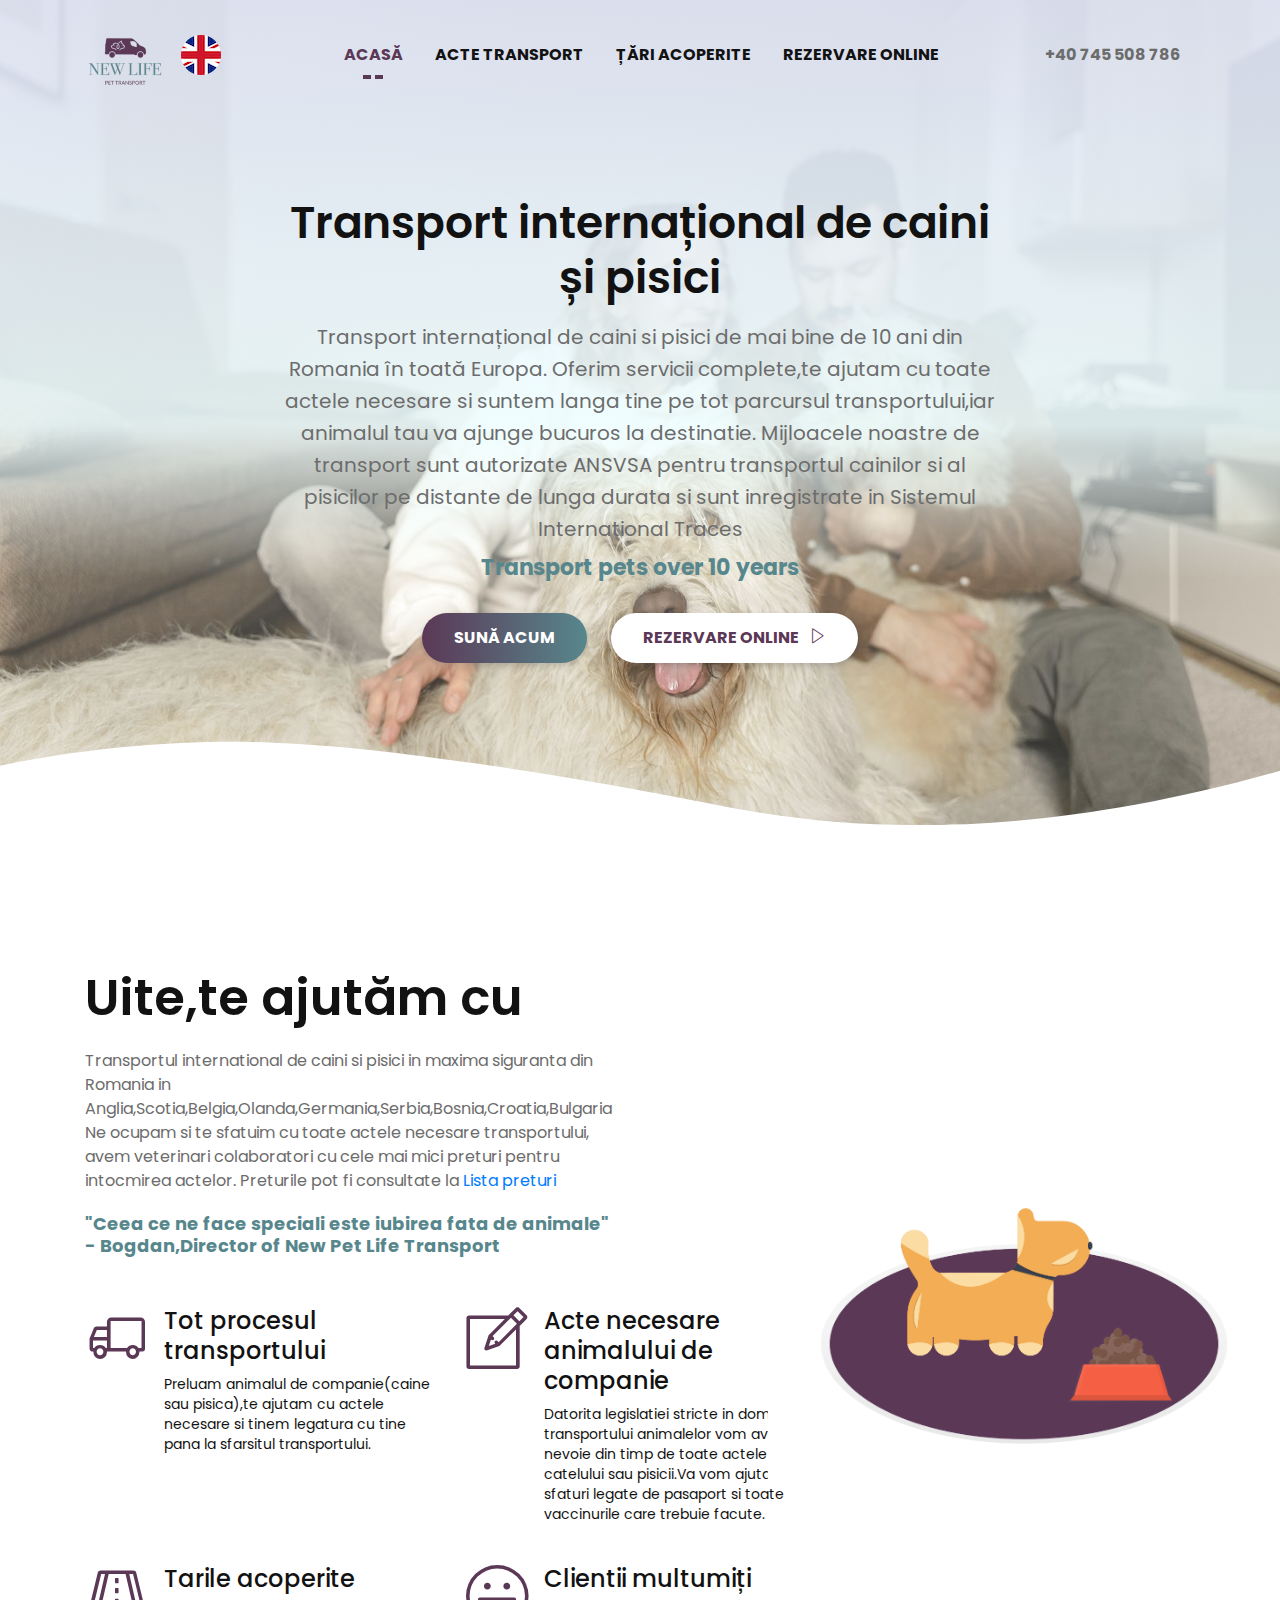
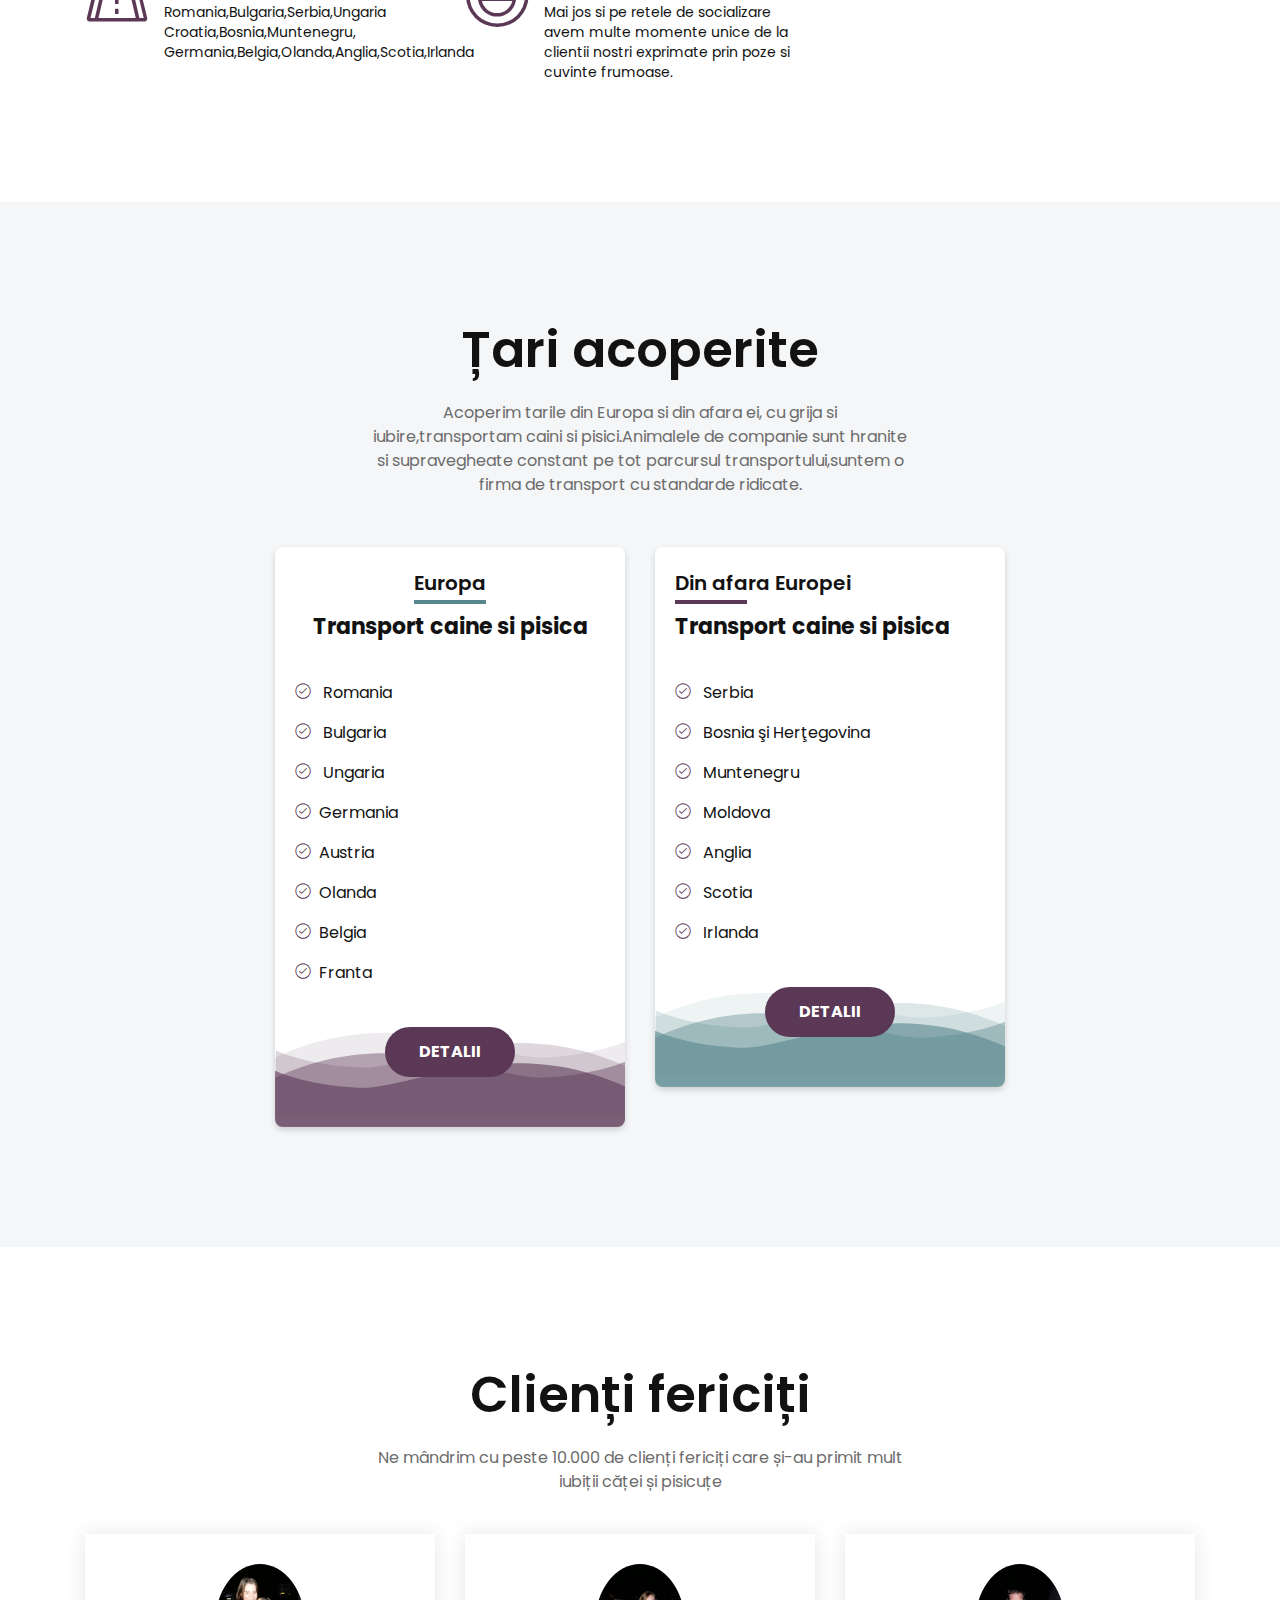
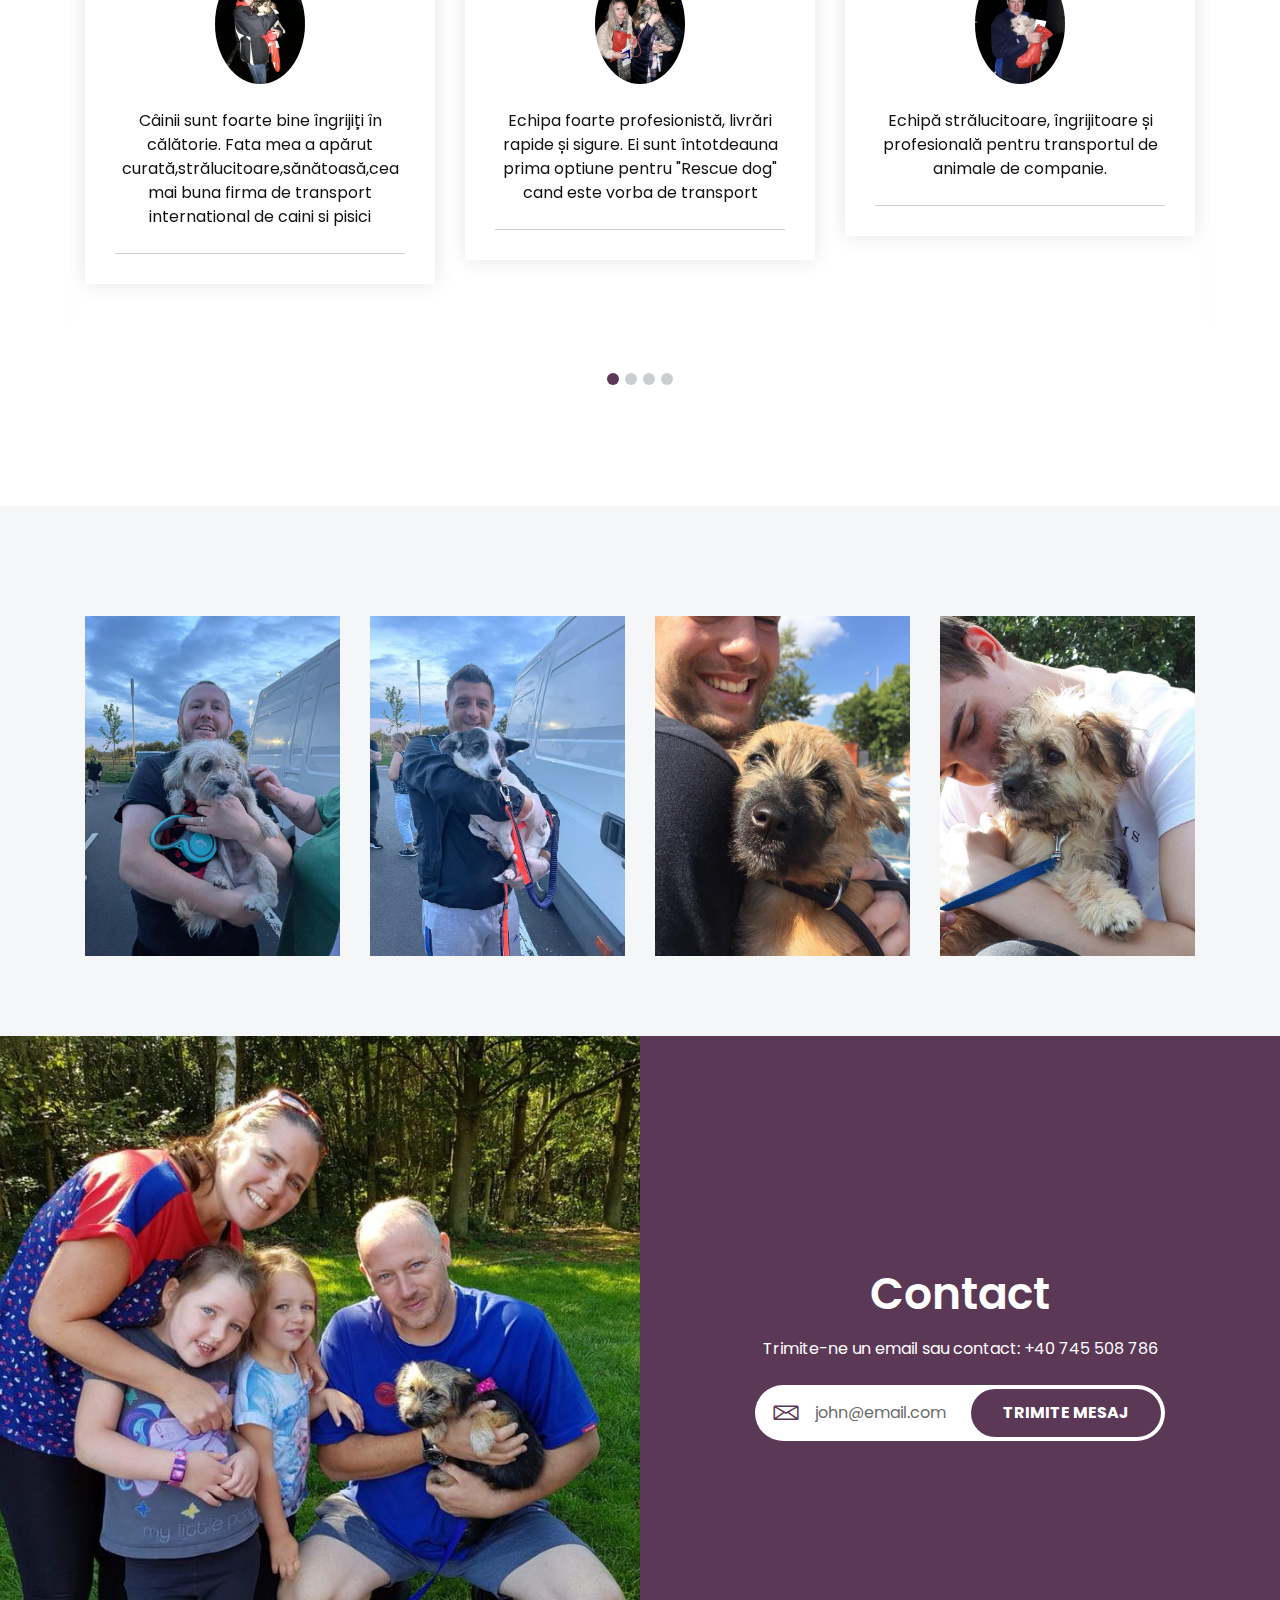
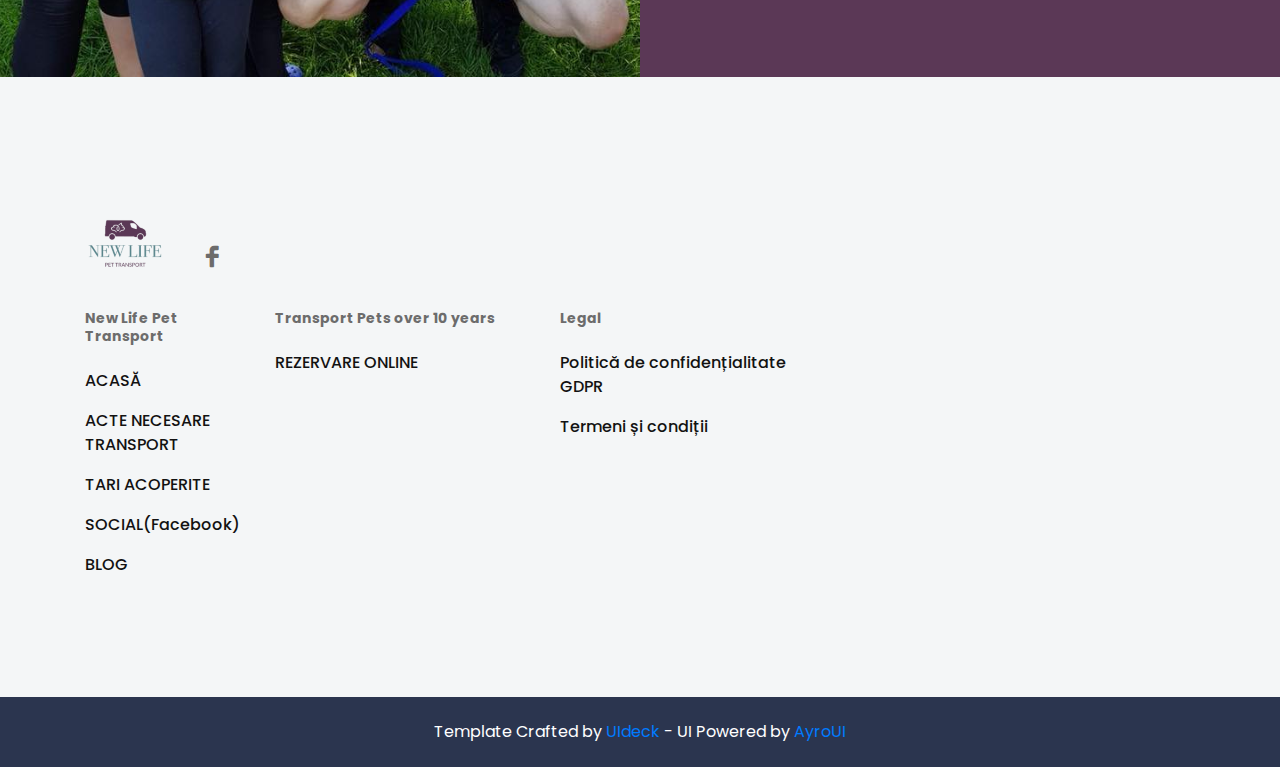
==== index.html @ e3fdfcb3 "update seo 1" ====
<!doctype html>
<html lang="en">

<head>

    <!--====== Required meta tags ======-->
    <meta charset="utf-8">
    <meta http-equiv="x-ua-compatible" content="ie=edge">
    <!-- SEO Meta Tags -->
    <meta name="description"
      content="Transport international de caini si pisici din Romania in Anglia,Franta,Germania,Olanda,Belgia. Animalul de companie tau va ajunge bucuros si in siguranta ">
    <meta name="application-name" content="Transport caini si pisici Romania,Anglia,Germania,Olanda,Belgia">
    <meta name="keywords"
    content="transport caini si pisici,New Life Pet Transport,transport caini Romania Anglia,transport pisici Romania Anglia,transport caini Romania Europa,transport animale de companie,transport caini Romania Germania,transport caini si pisici Olanda,transport caini si pisici Belgia ">
    <meta name="creator" content="Transport caini si pisici Romania,Anglia,Germania,Olanda,Belgia">
    <meta property="og:site_name" content="Transport caini si pisici Romania,Anglia,Germania,Olanda,Belgia" /> <!-- website name -->
    <meta property="og:site" content="https://newlifepettransport.com/" /> <!-- website link -->
    <meta property="og:title" content="Transport caini si pisici Romania,Anglia,Germania,Olanda,Belgia" /> <!-- title shown in the actual shared post -->
    <meta property="og:description" content="Transport caini si pisici Romania,Anglia,Germania,Olanda,Belgia" />
  
    <meta property="fb:title" content="Transport caini si pisici Romania,Anglia,Germania,Olanda,Belgia">
    <meta property="fb:description"
      content="Transport caini si pisici Romania,Anglia,Germania,Olanda,Belgia">

    <meta property="og:url" content="https://newlifepettransport.com/" /> <!-- where do you want your post to link to -->
    <meta property="og:type" content="website" />
  
    <!-- Website Title -->
    <title>Transport caini si pisici Romania,Anglia,Germania,Olanda,Belgia</title>
  
    <!-- Canonical link -->
    <link rel="canonical" href="https://newlifepettransport.com/" />
    <meta name="viewport" content="width=device-width, initial-scale=1, shrink-to-fit=no">

    

    <!--====== Favicon Icon ======-->
    <link rel="shortcut icon" href="assets/images/logo-pet.png" type="image/png">

    <!--====== Bootstrap css ======-->
    <link rel="stylesheet" href="assets/css/bootstrap.min.css">

    <!--====== Slick css ======-->
    <link rel="stylesheet" href="assets/css/slick.css">

    <!--====== Line Icons css ======-->
    <link rel="stylesheet" href="assets/css/LineIcons.css">

    <!--====== Magnific Popup css ======-->
    <link rel="stylesheet" href="assets/css/magnific-popup.css">

    <!--====== Default css ======-->
    <link rel="stylesheet" href="assets/css/default.css">

    <!--====== Style css ======-->
    <link rel="stylesheet" href="assets/css/style.css">


</head>

<body>

    <!--====== HEADER PART START ======-->

    <header class="header-area">
        <div class="navgition navgition-transparent">
            <div class="container">
                <div class="row">
                    <div class="col-lg-12">
                        <nav class="navbar navbar-expand-lg">
                            <a class="navbar-brand" href="https://newlifepettransport.com/index.html">
                                <img src="assets/images/logo-pet.png" alt="New Life Pet Transport international caine si pisici">
                            </a>
                             <a class="navbar-brand" href="index-en.html">
                                <img src="assets/images/uk-flag-transparent.png" alt="Newlifepet pagina engleza">
                            </a>

                            <button class="navbar-toggler" type="button" data-toggle="collapse" data-target="#navbarOne" aria-controls="navbarOne" aria-expanded="false" aria-label="Toggle navigation">
                                <span class="toggler-icon"></span>
                                <span class="toggler-icon"></span>
                                <span class="toggler-icon"></span>
                            </button>

                            <div class="collapse navbar-collapse sub-menu-bar" id="navbarOne">
                                <ul class="navbar-nav m-auto">
                                    <li class="nav-item active">
                                        <a class="page-scroll" href="index.html">ACASĂ</a>
                                    </li>
                                    <li class="nav-item">
                                        <a class="page-scroll" href="acte-transport.html">ACTE TRANSPORT</a>
                                    </li>
                                    <li class="nav-item">
                                        <a class="page-scroll" href="transport-caini-pisici.html">ȚĂRI ACOPERITE</a>
                                    </li>
                                    <li class="nav-item">
                                        <a class="page-scroll" href="rezervare-online.html">REZERVARE ONLINE</a>
                                    </li>
                                </ul>
                            </div>

                            <div class="navbar-social d-none d-sm-flex align-items-center">
                                <span>+40 745 508 786</span>
                            </div>
                        </nav> <!-- navbar -->
                    </div>
                </div> <!-- row -->
            </div> <!-- container -->
        </div> <!-- navgition -->

        <div id="home" class="header-hero bg_cover" style="background-image: url(assets/images/transport-caini-pisici-romania-anglia-germania-olanda-belgia.jpeg)">
            <div class="container">
                <div class="row justify-content-center">
                    <div class="col-xl-8 col-lg-10">
                        <div class="header-content text-center">
                            <h1 class="header-title">Transport internațional de caini și pisici</h1>
                            <p class="text">Transport internațional de caini si pisici de mai bine de 10 ani din Romania în toată Europa. Oferim servicii complete,te ajutam cu toate actele necesare si suntem langa tine pe tot parcursul transportului,iar animalul tau va ajunge bucuros la destinatie. Mijloacele noastre de transport sunt autorizate ANSVSA pentru transportul cainilor si al pisicilor pe distante de lunga durata si sunt inregistrate in Sistemul International Traces</p>
                            <h4 href="https://newlifepettransport.com/"  style="color: #57878c;margin-top: 10px;"> Transport pets over 10 years</h4>
                            <ul class="header-btn rounded-buttons">
                                <li><a class="main-btn rounded-three" href="tel:+40745508786">SUNĂ ACUM</a></li>
                                <li><a class="main-btn rounded-four" href="rezervare-online.html">REZERVARE ONLINE <i class="lni-play"></i></a></li>
                            </ul>
                        </div> <!-- header content -->
                    </div>
                </div> <!-- row -->
            </div> <!-- container -->
            <div class="header-shape">
                <img src="assets/images/header-shape.svg" alt="shape">
            </div>
        </div> <!-- header content -->
    </header>

    <!--====== HEADER PART ENDS ======-->

    <!--====== SERVICES PART START ======-->

    <section id="service" class="services-area">
        <div class="container">
            <div class="row">
                <div class="col-lg-6">
                    <div class="section-title pb-10">
                        <h4 class="title">Uite,te ajutăm cu</h4>
                        <p class="text">Transportul international de caini si pisici in maxima siguranta din Romania in Anglia,Scotia,Belgia,Olanda,Germania,Serbia,Bosnia,Croatia,Bulgaria<br>Ne ocupam si te sfatuim cu toate actele necesare transportului, avem veterinari colaboratori cu cele mai mici preturi pentru intocmirea actelor. Preturile pot fi consultate la <a href="preturi-veterinar.html">Lista preturi</a></p>
                        <h5 style="color: #57878c;margin-top: 20px;">"Ceea ce ne face speciali este iubirea fata de animale" <br>- Bogdan,Director of New Pet Life Transport</p>
                    </div> <!-- section title -->
                </div>
            </div> <!-- row -->
            <div class="row">
                <div class="col-lg-8">
                    <div class="row">
                        <div class="col-md-6">
                            <div class="services-content mt-40 d-sm-flex">
                                <div class="services-icon">
                                    <i class="lni-delivery"></i>
                                </div>
                                <div class="services-content media-body">
                                    <h4 class="services-title">Tot procesul transportului</h4>
                                    <p class="text">Preluam animalul de companie(caine sau pisica),te ajutam cu actele necesare si tinem legatura cu tine pana la sfarsitul transportului.</p>
                                </div>
                            </div> <!-- services content -->
                        </div>
                        <div class="col-md-6">
                            <div class="services-content mt-40 d-sm-flex">
                                <div class="services-icon">
                                    <i class="lni-pencil-alt"></i>
                                </div>
                                <div class="services-content media-body">
                                    <h4 class="services-title">Acte necesare animalului de companie</h4>
                                    <p class="text">Datorita legislatiei stricte in domeniul transportului animalelor vom avea nevoie din timp de toate actele catelului sau pisicii.Va vom ajuta cu sfaturi legate de pasaport si toate vaccinurile care trebuie facute.</p>
                                </div>
                            </div> <!-- services content -->
                        </div>
                        <div class="col-md-6">
                            <div class="services-content mt-40 d-sm-flex">
                                <div class="services-icon">
                                    <i class="lni-road"></i>
                                </div>
                                <div class="services-content media-body">
                                    <h4 class="services-title">Tarile acoperite</h4>
                                    <p class="text">Romania,Bulgaria,Serbia,Ungaria<br>Croatia,Bosnia,Muntenegru,<br>Germania,Belgia,Olanda,Anglia,Scotia,Irlanda</p>
                                </div>
                            </div> <!-- services content -->
                        </div>
                        <div class="col-md-6">
                            <div class="services-content mt-40 d-sm-flex">
                                <div class="services-icon">
                                    <i class="lni-emoji-happy"></i>
                                </div>
                                <div class="services-content media-body">
                                    <h4 class="services-title">Clientii multumiți</h4>
                                    <p class="text">Mai jos si pe retele de socializare avem multe momente unice de la clientii nostri exprimate prin poze si cuvinte frumoase.</p>
                                </div>
                            </div> <!-- services content -->
                        </div>
                    </div> <!-- row -->
                </div> <!-- row -->
            </div> <!-- row -->
        </div> <!-- conteiner -->
        <div class="services-image d-lg-flex align-items-center">
            <div class="image">
                <img src="assets/images/transportinternationaldogsandcatsfromromania.png" alt="Transport international de caini si pisici din Romania in Anglia,Scotia,Belgia,Olanda,Germania">
            </div>
        </div> <!-- services image -->
       
    </section>

    <!--====== SERVICES PART ENDS ======-->

    <!--====== PRICING PART START ======-->

    <section id="pricing" class="pricing-area">
        <div class="container">
            <div class="row justify-content-center">
                <div class="col-lg-6">
                    <div class="section-title text-center pb-10">
                        <h4 class="title">Țari acoperite</h4>
                        <p class="text">Acoperim tarile din Europa si din afara ei, cu grija si iubire,transportam caini si pisici.Animalele de companie sunt hranite si supravegheate constant pe tot parcursul transportului,suntem o firma de transport cu standarde ridicate. </p>
                    </div> <!-- section title -->
                </div>
            </div> <!-- row -->
            <div class="row justify-content-center">
                <div class="col-lg-4 col-md-7 col-sm-9">
                    <div class="single-pricing mt-40">
                        <div class="pricing-header text-center">
                            <h5 class="sub-title">Europa</h5>
                            <h4 style="margin-top: 10px;">Transport caine si pisica </h4>
                          
                        </div>
                        <div class="pricing-list">
                            <ul>
                                <li><i class="lni-check-mark-circle"></i> Romania</li>
                                <li><i class="lni-check-mark-circle"></i> Bulgaria</li>
                                <li><i class="lni-check-mark-circle"></i> Ungaria</li>
                                <li><i class="lni-check-mark-circle"></i>Germania</li>
                                <li><i class="lni-check-mark-circle"></i>Austria</li>
                                <li><i class="lni-check-mark-circle"></i>Olanda</li>
                                <li><i class="lni-check-mark-circle"></i>Belgia</li>
                                <li><i class="lni-check-mark-circle"></i>Franta</li>
                            </ul>
                        </div>
                        <div class="pricing-btn text-center">
                            <a class="main-btn" href="transport-caini-pisici.html">Detalii</a>
                        </div>
                        <div class="buttom-shape">
                            <svg id="Layer_1" data-name="Layer 1" xmlns="http://www.w3.org/2000/svg" viewBox="0 0 350 112.35"><defs><style>.color-1{fill:#5b3856;isolation:isolate;}.cls-1{opacity:0.1;}.cls-2{opacity:0.2;}.cls-3{opacity:0.4;}.cls-4{opacity:0.6;}</style></defs><title>bottom-part1</title><g id="bottom-part"><g id="Group_747" data-name="Group 747"><path id="Path_294" data-name="Path 294" class="cls-1 color-1" d="M0,24.21c120-55.74,214.32,2.57,267,0S349.18,7.4,349.18,7.4V82.35H0Z" transform="translate(0 0)"/><path id="Path_297" data-name="Path 297" class="cls-2 color-1" d="M350,34.21c-120-55.74-214.32,2.57-267,0S.82,17.4.82,17.4V92.35H350Z" transform="translate(0 0)"/><path id="Path_296" data-name="Path 296" class="cls-3 color-1" d="M0,44.21c120-55.74,214.32,2.57,267,0S349.18,27.4,349.18,27.4v74.95H0Z" transform="translate(0 0)"/><path id="Path_295" data-name="Path 295" class="cls-4 color-1" d="M349.17,54.21c-120-55.74-214.32,2.57-267,0S0,37.4,0,37.4v74.95H349.17Z" transform="translate(0 0)"/></g></g></svg>
                        </div>
                    </div> <!-- single pricing -->
                </div>
                
                <div class="col-lg-4 col-md-7 col-sm-9">
                    <div class="single-pricing pro mt-40">
                       
                        <div class="pricing-header">
                            <h5 class="sub-title">Din afara Europei</h5>
                            <h4 style="margin-top: 10px;">Transport caine si pisica </h4>
                        </div>
                        <div class="pricing-list">
                            <ul>
                                <li><i class="lni-check-mark-circle"></i> Serbia</li>
                                <li><i class="lni-check-mark-circle"></i> Bosnia şi Herţegovina</li>
                                <li><i class="lni-check-mark-circle"></i> Muntenegru</li>
                                <li><i class="lni-check-mark-circle"></i> Moldova</li>
                                <li><i class="lni-check-mark-circle"></i> Anglia</li>
                                <li><i class="lni-check-mark-circle"></i> Scotia</li>
                                <li><i class="lni-check-mark-circle"></i> Irlanda</li>
                                
                            </ul>
                        </div>
                        <div class="pricing-btn text-center">
                            <a class="main-btn" href="transport-caini-pisici.html">Detalii</a>
                        </div>
                        <div class="buttom-shape">
                            <svg id="Layer_1" data-name="Layer 1" xmlns="http://www.w3.org/2000/svg" viewBox="0 0 350 112.35"><defs><style>.color-2{fill:  #57878c;isolation:isolate;}.cls-1{opacity:0.1;}.cls-2{opacity:0.2;}.cls-3{opacity:0.4;}.cls-4{opacity:0.6;}</style></defs><title>bottom-part1</title><g id="bottom-part"><g id="Group_747" data-name="Group 747"><path id="Path_294" data-name="Path 294" class="cls-1 color-2" d="M0,24.21c120-55.74,214.32,2.57,267,0S349.18,7.4,349.18,7.4V82.35H0Z" transform="translate(0 0)"/><path id="Path_297" data-name="Path 297" class="cls-2 color-2" d="M350,34.21c-120-55.74-214.32,2.57-267,0S.82,17.4.82,17.4V92.35H350Z" transform="translate(0 0)"/><path id="Path_296" data-name="Path 296" class="cls-3 color-2" d="M0,44.21c120-55.74,214.32,2.57,267,0S349.18,27.4,349.18,27.4v74.95H0Z" transform="translate(0 0)"/><path id="Path_295" data-name="Path 295" class="cls-4 color-2" d="M349.17,54.21c-120-55.74-214.32,2.57-267,0S0,37.4,0,37.4v74.95H349.17Z" transform="translate(0 0)"/></g></g></svg>
                        </div>
                    </div> <!-- single pricing -->
                </div>
                
                
            </div> <!-- row -->
        </div> <!-- conteiner -->
    </section>

    <!--====== PRICING PART ENDS ======-->
    
    <!--====== CALL TO ACTION PART START ======-->

 

    <!--====== CALL TO ACTION PART ENDS ======-->
    
    <!--====== TESTIMONIAL THREE PART START ======-->

    <section id="testimonial" class="testimonial-area">
        <div class="container">            
            <div class="row justify-content-center">
                <div class="col-lg-6">
                    <div class="section-title text-center pb-10">
                        <h4 class="title">Clienți fericiți</h4>
                        <p class="text">Ne mândrim cu peste 10.000 de clienți fericiți care și-au primit mult iubiții căței și pisicuțe</p>
                    </div> <!-- section title -->
                </div>
            </div> <!-- row -->
            
            <div class="row">
                <div class="col-lg-12">
                    <div class="row testimonial-active">
                        <div class="col-lg-4">
                            <div class="single-testimonial mt-30 mb-30 text-center">
                                <div class="testimonial-image">
                                    <img src="assets/images/review-happy-client1.jpg" alt="Author">
                                </div>
                                <div class="testimonial-content">
                                    <p class="text">Câinii sunt foarte bine îngrijiți în călătorie. Fata mea a apărut curată,strălucitoare,sănătoasă,cea mai buna firma de transport international de caini si pisici</p>

                                </div>
                            </div> <!-- single testimonial -->
                        </div>
                        <div class="col-lg-4">
                            <div class="single-testimonial mt-30 mb-30 text-center">
                                <div class="testimonial-image">
                                    <img src="assets/images/review-happy-client2.jpg" alt="Author">
                                </div>
                                <div class="testimonial-content">
                                    <p class="text">Echipa foarte profesionistă, livrări rapide și sigure. Ei sunt întotdeauna prima optiune pentru "Rescue dog" cand este vorba de transport</p>
                                
                                </div>
                            </div> <!-- single testimonial -->
                        </div>
                        <div class="col-lg-4">
                            <div class="single-testimonial mt-30 mb-30 text-center">
                                <div class="testimonial-image">
                                    <img src="assets/images/review-happy-client3.jpg" alt="Author">
                                </div>
                                <div class="testimonial-content">
                                    <p class="text">Echipă strălucitoare, îngrijitoare și profesională pentru transportul de animale de companie.</p>
                                
                                </div>
                            </div> <!-- single testimonial -->
                        </div>
                        <div class="col-lg-4">
                            <div class="single-testimonial mt-30 mb-30 text-center">
                                <div class="testimonial-image">
                                    <img src="assets/images/review-happy-client4.jpg" alt="Author">
                                </div>
                                <div class="testimonial-content">
                                    <p class="text">Îți mulțumesc atât de mult pentru că ai adus-o pe fetița noastră în siguranță. Cu siguranță aș recomanda si pe viitor altor prieteni.Cea mai buna firma de transport international de caini si pisici.</p>
                               
                                </div>
                            </div> <!-- single testimonial -->
                        </div>
                    </div> <!-- row -->
                </div>
            </div> <!-- row -->
        </div> <!-- container -->
    </section>

    <!--====== TESTIMONIAL THREE PART ENDS ======-->
    
    <!--====== CLIENT LOGO PART START ======-->

    <section class="client-logo-area">
        <div class="container">
            
            <div class="row">
             
                <div class="col-md-3 col-6">
                    <div class="single-client mt-30 text-center">
                        <img src="assets/images/transportinternationaldogsandcats.jpg" alt="Transport international dogs and cats(caini si psici)">
                    </div> <!-- single client -->
                </div>
                <div class="col-md-3 col-6">
                    <div class="single-client mt-30 text-center">
                        <img src="assets/images/Transport-rescue-dog.jpg" alt="Transport caini si pisici din Romania in Anglia,Germania,Belgia,Olanda">
                    </div> <!-- single client -->
                </div>
                <div class="col-md-3 col-6">
                    <div class="single-client mt-30 text-center">
                        <img src="assets/images/happy-dog-man-rescue-dogs.jpg" alt="Transport international de caini si pisici">
                    </div> <!-- single client -->
                </div>
                <div class="col-md-3 col-6">
                    <div class="single-client mt-30 text-center">
                        <img src="assets/images/newpetlifetransportinternational.jpg" alt="Transport cats and dogs Rescue dogs from Romania">
                    </div> <!-- single client -->
                </div>
            </div> <!-- row -->
        </div> <!-- container -->
    </section>

    <section id="call-to-action" class="call-to-action">
        <div class="call-action-image">
            <img src="assets/images/family-transport-dogs-cats.jpg" alt="call-to-action">
        </div>
        
        <div class="container-fluid">
            <div class="row justify-content-end">
                <div class="col-lg-6">
                    <div class="call-action-content text-center">
                        <h2 class="call-title">Contact</h2>
                        <p class="text">Trimite-ne un email sau contact: +40 745 508 786</p>
                        <form
  action="https://formspree.io/f/xzbyqbnq"
  method="POST">
 <div class="call-newsletter">
                            <i class="lni-envelope"></i>
                            <input type="text" name="email_potential_client" placeholder="john@email.com">
                            <button type="submit">Trimite mesaj</button>
                        </div>
</form>
                       
                    </div> <!-- slider-content -->
                </div>
            </div> <!-- row -->
        </div> <!-- container -->
    </section>

    <footer id="footer" class="footer-area">
        <div class="footer-widget">
            <div class="container">
                <div class="row">
                    <div class="col-lg-12">
                        <div class="footer-logo-support d-md-flex align-items-end justify-content-between">
                            <div class="footer-logo d-flex align-items-end">
                                <a class="mt-30" href="index.html"><img src="assets/images/logo-pet.png" alt="Logo"></a>

                                <ul class="social mt-30">
                                    <li><a href="https://www.facebook.com/pets.transport.9/reviews"><i class="lni-facebook-filled"></i></a></li>
                                </ul>
                            </div> <!-- footer logo -->
                            
                        </div> <!-- footer logo support -->
                    </div>
                </div> <!-- row -->
                <div class="row">
                    <div class="col-lg-2 col-md-4 col-sm-6">
                        <div class="footer-link">
                            <h6 class="footer-title">New Life Pet Transport</h6>
                            <ul>
                                <li><a href="index.html">ACASĂ</a></li>
                                <li><a href="acte-transport.html">ACTE NECESARE TRANSPORT</a></li>
                                <li><a href="transport-caini-pisici.html">TARI ACOPERITE</a></li>
                                  <li><a href="https://www.facebook.com/pets.transport.9">SOCIAL(Facebook)</a></li>
                                <li><a href="blog-animale.html">BLOG</a></li>

                            </ul>
                        </div> <!-- footer link -->
                    </div>
                    <div class="col-lg-3 col-md-4 col-sm-6">
                        <div class="footer-link">
                            <h6 class="footer-title">Transport Pets over 10 years</h6>
                            <ul>
                               
                                <li><a href="rezervare-online.html">REZERVARE ONLINE</a></li>
                                
                            </ul>
                        </div> <!-- footer link -->
                    </div>
                    <div class="col-lg-3 col-md-4 col-sm-5">
                        <div class="footer-link">
                            <h6 class="footer-title">Legal</h6>
                            <ul>
                                <li><a href="CRB NEW LIFE INTERNATIONAL S.R.L-GDPR Policy-2021-09-17.doc">Politică de confidențialitate GDPR</a></li>
                                <li><a href="CRB NEW LIFE INTERNATIONAL S.R.L -Terms of Service-09_17_2021.doc">Termeni și condiții</a></li>
                            </ul>
                        </div> <!-- footer link -->
                    </div>
                 
                </div> <!-- row -->
            </div> <!-- container -->
        </div> <!-- footer widget -->
        
        <div class="footer-copyright">
            <div class="container">
                <div class="row">
                    <div class="col-lg-12">
                        <div class="copyright text-center">
                            <p class="text">Template Crafted by <a rel="nofollow" href="https://uideck.com">UIdeck</a> - UI Powered by <a el="nofollow" href="https://rebrand.ly/ayroui">AyroUI</a></p>
                        </div>
                    </div>
                </div> <!-- row -->
            </div> <!-- container -->
        </div> <!-- footer copyright -->
    </footer>

    <!--====== FOOTER PART ENDS ======-->

    <!--====== BACK TO TOP PART START ======-->

    <a class="back-to-top" href="#"><i class="lni-chevron-up"></i></a>

    <!--====== BACK TO TOP PART ENDS ======-->









    <!--====== jquery js ======-->
    <script src="assets/js/vendor/modernizr-3.6.0.min.js"></script>
    <script src="assets/js/vendor/jquery-1.12.4.min.js"></script>

    <!--====== Bootstrap js ======-->
    <script src="assets/js/bootstrap.min.js"></script>
    <script src="assets/js/popper.min.js"></script>

    <!--====== Ajax Contact js ======-->
    <script src="assets/js/ajax-contact.js"></script>

    <!--====== Scrolling Nav js ======-->
    <script src="assets/js/jquery.easing.min.js"></script>
    <script src="assets/js/scrolling-nav.js"></script>

    <!--====== Validator js ======-->
    <script src="assets/js/validator.min.js"></script>

    <!--====== Magnific Popup js ======-->
    <script src="assets/js/jquery.magnific-popup.min.js"></script>

    <!--====== Slick js ======-->
    <script src="assets/js/slick.min.js"></script>

    <!--====== Main js ======-->
    <script src="assets/js/main.js"></script>

</body>

</html>
---- assets/css/default.css ----
/* Deafult Margin & Padding */
/*-- Margin Top --*/
.mt-5 {
	margin-top: 5px;
}
.mt-10 {
	margin-top: 10px;
}
.mt-15 {
	margin-top: 15px;
}
.mt-20 {
	margin-top: 20px;
}
.mt-25 {
	margin-top: 25px;
}
.mt-30 {
	margin-top: 30px;
}
.mt-35 {
	margin-top: 35px;
}
.mt-40 {
	margin-top: 40px;
}
.mt-45 {
	margin-top: 45px;
}
.mt-50 {
	margin-top: 50px;
}
.mt-55 {
	margin-top: 55px;
}
.mt-60 {
	margin-top: 60px;
}
.mt-65 {
	margin-top: 65px;
}
.mt-70 {
	margin-top: 70px;
}
.mt-75 {
	margin-top: 75px;
}
.mt-80 {
	margin-top: 80px;
}
.mt-85 {
	margin-top: 85px;
}
.mt-90 {
	margin-top: 90px;
}
.mt-95 {
	margin-top: 95px;
}
.mt-100 {
	margin-top: 100px;
}
.mt-105 {
	margin-top: 105px;
}
.mt-110 {
	margin-top: 110px;
}
.mt-115 {
	margin-top: 115px;
}
.mt-120 {
	margin-top: 120px;
}
.mt-125 {
	margin-top: 125px;
}
.mt-130 {
	margin-top: 130px;
}
.mt-135 {
	margin-top: 135px;
}
.mt-140 {
	margin-top: 140px;
}
.mt-145 {
	margin-top: 145px;
}
.mt-150 {
	margin-top: 150px;
}
.mt-155 {
	margin-top: 155px;
}
.mt-160 {
	margin-top: 160px;
}
.mt-165 {
	margin-top: 165px;
}
.mt-170 {
	margin-top: 170px;
}
.mt-175 {
	margin-top: 175px;
}
.mt-180 {
	margin-top: 180px;
}
.mt-185 {
	margin-top: 185px;
}
.mt-190 {
	margin-top: 190px;
}
.mt-195 {
	margin-top: 195px;
}
.mt-200 {
	margin-top: 200px;
}
/*-- Margin Bottom --*/

.mb-5 {
	margin-bottom: 5px;
}
.mb-10 {
	margin-bottom: 10px;
}
.mb-15 {
	margin-bottom: 15px;
}
.mb-20 {
	margin-bottom: 20px;
}
.mb-25 {
	margin-bottom: 25px;
}
.mb-30 {
	margin-bottom: 30px;
}
.mb-35 {
	margin-bottom: 35px;
}
.mb-40 {
	margin-bottom: 40px;
}
.mb-45 {
	margin-bottom: 45px;
}
.mb-50 {
	margin-bottom: 50px;
}
.mb-55 {
	margin-bottom: 55px;
}
.mb-60 {
	margin-bottom: 60px;
}
.mb-65 {
	margin-bottom: 65px;
}
.mb-70 {
	margin-bottom: 70px;
}
.mb-75 {
	margin-bottom: 75px;
}
.mb-80 {
	margin-bottom: 80px;
}
.mb-85 {
	margin-bottom: 85px;
}
.mb-90 {
	margin-bottom: 90px;
}
.mb-95 {
	margin-bottom: 95px;
}
.mb-100 {
	margin-bottom: 100px;
}
.mb-105 {
	margin-bottom: 105px;
}
.mb-110 {
	margin-bottom: 110px;
}
.mb-115 {
	margin-bottom: 115px;
}
.mb-120 {
	margin-bottom: 120px;
}
.mb-125 {
	margin-bottom: 125px;
}
.mb-130 {
	margin-bottom: 130px;
}
.mb-135 {
	margin-bottom: 135px;
}
.mb-140 {
	margin-bottom: 140px;
}
.mb-145 {
	margin-bottom: 145px;
}
.mb-150 {
	margin-bottom: 150px;
}
.mb-155 {
	margin-bottom: 155px;
}
.mb-160 {
	margin-bottom: 160px;
}
.mb-165 {
	margin-bottom: 165px;
}
.mb-170 {
	margin-bottom: 170px;
}
.mb-175 {
	margin-bottom: 175px;
}
.mb-180 {
	margin-bottom: 180px;
}
.mb-185 {
	margin-bottom: 185px;
}
.mb-190 {
	margin-bottom: 190px;
}
.mb-195 {
	margin-bottom: 195px;
}
.mb-200 {
	margin-bottom: 200px;
}
/*-- margin left --*/
.ml-5 {
	margin-left: 5px;
}
.ml-10 {
	margin-left: 10px;
}
.ml-15 {
	margin-left: 15px;
}
.ml-20 {
	margin-left: 20px;
}
.ml-25 {
	margin-left: 25px;
}
.ml-30 {
	margin-left: 30px;
}
.ml-35 {
	margin-left: 35px;
}
.ml-40 {
	margin-left: 40px;
}
.ml-45 {
	margin-left: 45px;
}
.ml-50 {
	margin-left: 50px;
}
.ml-55 {
	margin-left: 55px;
}
.ml-60 {
	margin-left: 60px;
}
.ml-65 {
	margin-left: 65px;
}
.ml-70 {
	margin-left: 70px;
}
.ml-75 {
	margin-left: 75px;
}
.ml-80 {
	margin-left: 80px;
}
.ml-85 {
	margin-left: 85px;
}
.ml-90 {
	margin-left: 90px;
}
.ml-95 {
	margin-left: 95px;
}
.ml-100 {
	margin-left: 100px;
}
.ml-105 {
	margin-left: 105px;
}
.ml-110 {
	margin-left: 110px;
}
.ml-115 {
	margin-left: 115px;
}
.ml-120 {
	margin-left: 120px;
}
.ml-125 {
	margin-left: 125px;
}
.ml-130 {
	margin-left: 130px;
}
.ml-135 {
	margin-left: 135px;
}
.ml-140 {
	margin-left: 140px;
}
.ml-145 {
	margin-left: 145px;
}
.ml-150 {
	margin-left: 150px;
}
.ml-155 {
	margin-left: 155px;
}
.ml-160 {
	margin-left: 160px;
}
.ml-165 {
	margin-left: 165px;
}
.ml-170 {
	margin-left: 170px;
}
.ml-175 {
	margin-left: 175px;
}
.ml-180 {
	margin-left: 180px;
}
.ml-185 {
	margin-left: 185px;
}
.ml-190 {
	margin-left: 190px;
}
.ml-195 {
	margin-left: 195px;
}
.ml-200 {
	margin-left: 200px;
}
/*-- margin right --*/
.mr-5 {
	margin-right: 5px;
}
.mr-10 {
	margin-right: 10px;
}
.mr-15 {
	margin-right: 15px;
}
.mr-20 {
	margin-right: 20px;
}
.mr-25 {
	margin-right: 25px;
}
.mr-30 {
	margin-right: 30px;
}
.mr-35 {
	margin-right: 35px;
}
.mr-40 {
	margin-right: 40px;
}
.mr-45 {
	margin-right: 45px;
}
.mr-50 {
	margin-right: 50px;
}
.mr-55 {
	margin-right: 55px;
}
.mr-60 {
	margin-right: 60px;
}
.mr-65 {
	margin-right: 65px;
}
.mr-70 {
	margin-right: 70px;
}
.mr-75 {
	margin-right: 75px;
}
.mr-80 {
	margin-right: 80px;
}
.mr-85 {
	margin-right: 85px;
}
.mr-90 {
	margin-right: 90px;
}
.mr-95 {
	margin-right: 95px;
}
.mr-100 {
	margin-right: 100px;
}
.mr-105 {
	margin-right: 105px;
}
.mr-110 {
	margin-right: 110px;
}
.mr-115 {
	margin-right: 115px;
}
.mr-120 {
	margin-right: 120px;
}
.mr-125 {
	margin-right: 125px;
}
.mr-130 {
	margin-right: 130px;
}
.mr-135 {
	margin-right: 135px;
}
.mr-140 {
	margin-right: 140px;
}
.mr-145 {
	margin-right: 145px;
}
.mr-150 {
	margin-right: 150px;
}
.mr-155 {
	margin-right: 155px;
}
.mr-160 {
	margin-right: 160px;
}
.mr-165 {
	margin-right: 165px;
}
.mr-170 {
	margin-right: 170px;
}
.mr-175 {
	margin-right: 175px;
}
.mr-180 {
	margin-right: 180px;
}
.mr-185 {
	margin-right: 185px;
}
.mr-190 {
	margin-right: 190px;
}
.mr-195 {
	margin-right: 195px;
}
.mr-200 {
	margin-right: 200px;
}


/*-- Padding Top --*/

.pt-5 {
	padding-top: 5px;
}
.pt-10 {
	padding-top: 10px;
}
.pt-15 {
	padding-top: 15px;
}
.pt-20 {
	padding-top: 20px;
}
.pt-25 {
	padding-top: 25px;
}
.pt-30 {
	padding-top: 30px;
}
.pt-35 {
	padding-top: 35px;
}
.pt-40 {
	padding-top: 40px;
}
.pt-45 {
	padding-top: 45px;
}
.pt-50 {
	padding-top: 50px;
}
.pt-55 {
	padding-top: 55px;
}
.pt-60 {
	padding-top: 60px;
}
.pt-65 {
	padding-top: 65px;
}
.pt-70 {
	padding-top: 70px;
}
.pt-75 {
	padding-top: 75px;
}
.pt-80 {
	padding-top: 80px;
}
.pt-85 {
	padding-top: 85px;
}
.pt-90 {
	padding-top: 90px;
}
.pt-95 {
	padding-top: 95px;
}
.pt-100 {
	padding-top: 100px;
}
.pt-105 {
	padding-top: 105px;
}
.pt-110 {
	padding-top: 110px;
}
.pt-115 {
	padding-top: 115px;
}
.pt-120 {
	padding-top: 120px;
}
.pt-125 {
	padding-top: 125px;
}
.pt-130 {
	padding-top: 130px;
}
.pt-135 {
	padding-top: 135px;
}
.pt-140 {
	padding-top: 140px;
}
.pt-145 {
	padding-top: 145px;
}
.pt-150 {
	padding-top: 150px;
}
.pt-155 {
	padding-top: 155px;
}
.pt-160 {
	padding-top: 160px;
}
.pt-165 {
	padding-top: 165px;
}
.pt-170 {
	padding-top: 170px;
}
.pt-175 {
	padding-top: 175px;
}
.pt-180 {
	padding-top: 180px;
}
.pt-185 {
	padding-top: 185px;
}
.pt-190 {
	padding-top: 190px;
}
.pt-195 {
	padding-top: 195px;
}
.pt-200 {
	padding-top: 200px;
}
/*-- Padding Bottom --*/

.pb-5 {
	padding-bottom: 5px;
}
.pb-10 {
	padding-bottom: 10px;
}
.pb-15 {
	padding-bottom: 15px;
}
.pb-20 {
	padding-bottom: 20px;
}
.pb-25 {
	padding-bottom: 25px;
}
.pb-30 {
	padding-bottom: 30px;
}
.pb-35 {
	padding-bottom: 35px;
}
.pb-40 {
	padding-bottom: 40px;
}
.pb-45 {
	padding-bottom: 45px;
}
.pb-50 {
	padding-bottom: 50px;
}
.pb-55 {
	padding-bottom: 55px;
}
.pb-60 {
	padding-bottom: 60px;
}
.pb-65 {
	padding-bottom: 65px;
}
.pb-70 {
	padding-bottom: 70px;
}
.pb-75 {
	padding-bottom: 75px;
}
.pb-80 {
	padding-bottom: 80px;
}
.pb-85 {
	padding-bottom: 85px;
}
.pb-90 {
	padding-bottom: 90px;
}
.pb-95 {
	padding-bottom: 95px;
}
.pb-100 {
	padding-bottom: 100px;
}
.pb-105 {
	padding-bottom: 105px;
}
.pb-110 {
	padding-bottom: 110px;
}
.pb-115 {
	padding-bottom: 115px;
}
.pb-120 {
	padding-bottom: 120px;
}
.pb-125 {
	padding-bottom: 125px;
}
.pb-130 {
	padding-bottom: 130px;
}
.pb-135 {
	padding-bottom: 135px;
}
.pb-140 {
	padding-bottom: 140px;
}
.pb-145 {
	padding-bottom: 145px;
}
.pb-150 {
	padding-bottom: 150px;
}
.pb-155 {
	padding-bottom: 155px;
}
.pb-160 {
	padding-bottom: 160px;
}
.pb-165 {
	padding-bottom: 165px;
}
.pb-170 {
	padding-bottom: 170px;
}
.pb-175 {
	padding-bottom: 175px;
}
.pb-180 {
	padding-bottom: 180px;
}
.pb-185 {
	padding-bottom: 185px;
}
.pb-190 {
	padding-bottom: 190px;
}
.pb-195 {
	padding-bottom: 195px;
}
.pb-200 {
	padding-bottom: 200px;
}

/*-- Padding left --*/

.pl-0 {
	padding-left: 0px;
}
.pl-5 {
	padding-left: 5px;
}
.pl-10 {
	padding-left: 10px;
}
.pl-15 {
	padding-left: 15px;
}
.pl-20 {
	padding-left: 20px;
}
.pl-25 {
	padding-left: 25px;
}
.pl-30 {
	padding-left: 30px;
}
.pl-35 {
	padding-left: 35px;
}
.pl-40 {
	padding-left: 40px;
}
.pl-45 {
	padding-left: 45px;
}
.pl-50 {
	padding-left: 50px;
}
.pl-55 {
	padding-left: 55px;
}
.pl-60 {
	padding-left: 60px;
}
.pl-65 {
	padding-left: 65px;
}
.pl-70 {
	padding-left: 70px;
}
.pl-75 {
	padding-left: 75px;
}
.pl-80 {
	padding-left: 80px;
}
.pl-85 {
	padding-left: 85px;
}
.pl-90 {
	padding-left: 90px;
}
.pl-100 {
	padding-left: 100px;
}
.pl-105 {
	padding-left: 105px;
}
.pl-110 {
	padding-left: 110px;
}
.pl-115 {
	padding-left: 115px;
}
.pl-120 {
	padding-left: 120px;
}
.pl-125 {
	padding-left: 125px;
}
/*-- Padding right --*/

.pr-0 {
	padding-right: 0px;
}
.pr-5 {
	padding-right: 5px;
}
.pr-10 {
	padding-right: 10px;
}
.pr-15 {
	padding-right: 15px;
}
.pr-20 {
	padding-right: 20px;
}
.pr-25 {
	padding-right: 25px;
}
.pr-30 {
	padding-right: 30px;
}
.pr-35 {
	padding-right: 35px;
}
.pr-40 {
	padding-right: 40px;
}
.pr-45 {
	padding-right: 45px;
}
.pr-50 {
	padding-right: 50px;
}
.pr-55 {
	padding-right: 55px;
}
.pr-60 {
	padding-right: 60px;
}
.pr-65 {
	padding-right: 65px;
}
.pr-70 {
	padding-right: 70px;
}
.pr-75 {
	padding-right: 75px;
}
.pr-80 {
	padding-right: 80px;
}
.pr-85 {
	padding-right: 85px;
}
.pr-90 {
	padding-right: 90px;
}
.pr-95 {
	padding-right: 95px;
}
.pr-100 {
	padding-right: 100px;
}
.pr-105 {
	padding-right: 105px;
}
/* Background Color */

.gray-bg {
	background: #f6f6f6;
}
.white-bg {
	background: #fff;
}
.black-bg {
	background: #222;
}
/* Color */

.white {
	color: #fff;
}
.black {
	color: #222;
}
/* black overlay */

[data-overlay] {
	position: relative;
}
[data-overlay]::before {
	background: #000 none repeat scroll 0 0;
	content: "";
	height: 100%;
	left: 0;
	position: absolute;
	top: 0;
	width: 100%;
	z-index: 1;
}
[data-overlay="3"]::before {
	opacity: 0.3;
}
[data-overlay="4"]::before {
	opacity: 0.4;
}
[data-overlay="5"]::before {
	opacity: 0.5;
}
[data-overlay="6"]::before {
	opacity: 0.6;
}
[data-overlay="7"]::before {
	opacity: 0.7;
}
[data-overlay="8"]::before {
	opacity: 0.8;
}
[data-overlay="9"]::before {
	opacity: 0.9;
}
---- assets/css/style.css ----
/*-----------------------------------------------------------------------------------

    Template Name: Start
    Template URI: UIdeck.com
    Description: Start | Landing Page for Startup and SaaS Business
    Author: Uideck
    Author URI: https://uideck.com/
    Support: https://uideck.com/support/
    Version: 1.0

-----------------------------------------------------------------------------------

    CSS INDEX
    ===================

    01. Theme default CSS
	02. Header
    03. Hero
	04. Footer

-----------------------------------------------------------------------------------*/
/*===========================
    1. COMMON css 
===========================*/
@import url("https://fonts.googleapis.com/css?family=Poppins:400,500,600,700,800");
body {
  font-family: "Poppins", sans-serif;
  font-weight: normal;
  font-style: normal;
  color: #121212;
}

* {
  margin: 0;
  padding: 0;
  -webkit-box-sizing: border-box;
  -moz-box-sizing: border-box;
  box-sizing: border-box;
}

img {
  max-width: 100%;
}

a:focus,
input:focus,
textarea:focus,
button:focus {
  text-decoration: none;
  outline: none;
}

a:focus,
a:hover {
  text-decoration: none;
}

i,
span,
a {
  display: inline-block;
}

h1,
h2,
h3,
h4,
h5,
h6 {
  font-family: "Poppins", sans-serif;
  font-weight: 700;
  color: #121212;
  margin: 0px;
}

h1 {
  font-size: 48px;
}

h2 {
  font-size: 36px;
}

h3 {
  font-size: 28px;
}

h4 {
  font-size: 22px;
}

h5 {
  font-size: 18px;
}

h6 {
  font-size: 16px;
}

ul,
ol {
  margin: 0px;
  padding: 0px;
  list-style-type: none;
}

p {
  font-size: 16px;
  font-weight: 400;
  line-height: 24px;
  color: #121212;
  margin: 0px;
}

.bg_cover {
  background-position: center center;
  background-size: cover;
  background-repeat: no-repeat;
  width: 100%;
  height: 100%;
}

/*===== All Section Title Style =====*/
.section-title .title {
  font-size: 50px;
  font-weight: 600;
  line-height: 55px;
  color: #121212;
}
@media (max-width: 767px) {
  .section-title .title {
    font-size: 30px;
    line-height: 40px;
  }
}
.section-title .text {
  font-size: 16px;
  line-height: 24px;
  color: #6c6c6c;
  margin-top: 24px;
}

/*===========================
    11.BUTTON css 
===========================*/
.buttons-title .title {
  font-size: 36px;
  line-height: 45px;
  color: #6c6c6c;
}
@media (max-width: 767px) {
  .buttons-title .title {
    font-size: 24px;
    line-height: 35px;
  }
}

.main-btn {
  display: inline-block;
  font-weight: 700;
  text-align: center;
  white-space: nowrap;
  vertical-align: middle;
  -webkit-user-select: none;
  -moz-user-select: none;
  -ms-user-select: none;
  user-select: none;
  border: 2px solid transparent;
  padding: 0 32px;
  font-size: 16px;
  line-height: 46px;
  color: #5b3856;
  cursor: pointer;
  z-index: 5;
  -webkit-transition: all 0.4s ease-out 0s;
  -moz-transition: all 0.4s ease-out 0s;
  -ms-transition: all 0.4s ease-out 0s;
  -o-transition: all 0.4s ease-out 0s;
  transition: all 0.4s ease-out 0s;
  position: relative;
  text-transform: uppercase;
}
@media (max-width: 767px) {
  .main-btn {
    font-size: 14px;
    padding: 0 20px;
    line-height: 40px;
  }
}

/*===== standard Buttons =====*/
.standard-buttons ul li {
  display: inline-block;
  margin-left: 18px;
  margin-top: 20px;
}
@media (max-width: 767px) {
  .standard-buttons ul li {
    margin-left: 0;
  }
}
.standard-buttons ul li:first-child {
  margin-left: 0;
}
.standard-buttons .standard-one {
  border-color: #5b3856;
}
.standard-buttons .standard-one:hover {
  color: #fff;
  background-color: #5b3856;
}
.standard-buttons .standard-two {
  color: #fff;
  background-color: #5b3856;
  border-color: #5b3856;
}
.standard-buttons .standard-two:hover {
  color: #5b3856;
  background-color: transparent;
}
.standard-buttons .standard-three {
  overflow: hidden;
  line-height: 50px;
  color: #fff;
  background: -webkit-linear-gradient(
    left,
    #5b3856 0%,
    #57878c 50%,
    #5b3856 100%
  );
  background: -o-linear-gradient(left, #5b3856 0%, #57878c 50%, #5b3856 100%);
  background: linear-gradient(to right, #5b3856 0%, #57878c 50%, #5b3856 100%);
  border: 0;
  line-height: 52px;
  background-size: 200% auto;
}
@media only screen and (min-width: 768px) and (max-width: 991px) {
  .standard-buttons .standard-three {
    line-height: 44px;
  }
}
@media (max-width: 767px) {
  .standard-buttons .standard-three {
    line-height: 44px;
  }
}
.standard-buttons .standard-three:hover {
  background-position: right center;
}
.standard-buttons .standard-four {
  border-color: #5b3856;
  padding-left: 60px;
}
@media (max-width: 767px) {
  .standard-buttons .standard-four {
    padding-left: 40px;
  }
}
.standard-buttons .standard-four span {
  position: absolute;
  top: 50%;
  -webkit-transform: translateY(-50%);
  -moz-transform: translateY(-50%);
  -ms-transform: translateY(-50%);
  -o-transform: translateY(-50%);
  transform: translateY(-50%);
  overflow: hidden;
  left: 30px;
  line-height: normal;
}
@media (max-width: 767px) {
  .standard-buttons .standard-four span {
    left: 15px;
  }
}
.standard-buttons .standard-four:hover {
  color: #fff;
  background-color: #5b3856;
}
.standard-buttons .standard-four:hover i {
  animation: iconTranslateY 0.5s forwards;
}
.standard-buttons .standard-five {
  color: #fff;
  background-color: #5b3856;
  border-color: #5b3856;
  padding-left: 60px;
}
@media (max-width: 767px) {
  .standard-buttons .standard-five {
    padding-left: 40px;
  }
}
.standard-buttons .standard-five span {
  position: absolute;
  top: 50%;
  -webkit-transform: translateY(-50%);
  -moz-transform: translateY(-50%);
  -ms-transform: translateY(-50%);
  -o-transform: translateY(-50%);
  transform: translateY(-50%);
  overflow: hidden;
  left: 30px;
  line-height: normal;
}
@media (max-width: 767px) {
  .standard-buttons .standard-five span {
    left: 15px;
  }
}
.standard-buttons .standard-five:hover {
  color: #5b3856;
  background-color: transparent;
}
.standard-buttons .standard-five:hover i {
  animation: iconTranslateY 0.5s forwards;
}
.standard-buttons .standard-six {
  padding-right: 60px;
  overflow: hidden;
  line-height: 50px;
  color: #fff;
  background: -webkit-linear-gradient(
    left,
    #5b3856 0%,
    #57878c 50%,
    #5b3856 100%
  );
  background: -o-linear-gradient(left, #5b3856 0%, #57878c 50%, #5b3856 100%);
  background: linear-gradient(to right, #5b3856 0%, #57878c 50%, #5b3856 100%);
  border: 0;
  line-height: 52px;
  background-size: 200% auto;
}
@media (max-width: 767px) {
  .standard-buttons .standard-six {
    padding-right: 40px;
    line-height: 44px;
  }
}
@media only screen and (min-width: 768px) and (max-width: 991px) {
  .standard-buttons .standard-six {
    line-height: 44px;
  }
}
.standard-buttons .standard-six span {
  position: absolute;
  top: 50%;
  -webkit-transform: translateY(-50%);
  -moz-transform: translateY(-50%);
  -ms-transform: translateY(-50%);
  -o-transform: translateY(-50%);
  transform: translateY(-50%);
  overflow: hidden;
  right: 30px;
  line-height: normal;
}
@media (max-width: 767px) {
  .standard-buttons .standard-six span {
    right: 15px;
  }
}
.standard-buttons .standard-six:hover {
  background-position: right center;
}
.standard-buttons .standard-six:hover i {
  -webkit-animation: iconTranslateY 0.5s forwards;
  -moz-animation: iconTranslateY 0.5s forwards;
  -o-animation: iconTranslateY 0.5s forwards;
  animation: iconTranslateY 0.5s forwards;
}

/*===== Light Rounded Buttons =====*/
.light-rounded-buttons ul li {
  display: inline-block;
  margin-left: 18px;
  margin-top: 20px;
}
@media (max-width: 767px) {
  .light-rounded-buttons ul li {
    margin-left: 0;
  }
}
.light-rounded-buttons ul li:first-child {
  margin-left: 0;
}
.light-rounded-buttons .main-btn {
  border-radius: 5px;
}
.light-rounded-buttons .light-rounded-one {
  border-color: #5b3856;
}
.light-rounded-buttons .light-rounded-one:hover {
  color: #fff;
  background-color: #5b3856;
}
.light-rounded-buttons .light-rounded-two {
  color: #fff;
  background-color: #5b3856;
  border-color: #5b3856;
}
.light-rounded-buttons .light-rounded-two:hover {
  color: #5b3856;
  background-color: transparent;
}
.light-rounded-buttons .light-rounded-three {
  overflow: hidden;
  line-height: 50px;
  color: #fff;
  background: -webkit-linear-gradient(
    left,
    #5b3856 0%,
    #57878c 50%,
    #5b3856 100%
  );
  background: -o-linear-gradient(left, #5b3856 0%, #57878c 50%, #5b3856 100%);
  background: linear-gradient(to right, #5b3856 0%, #57878c 50%, #5b3856 100%);
  background-size: 200% auto;
  line-height: 52px;
  border: 0;
}
@media only screen and (min-width: 768px) and (max-width: 991px) {
  .light-rounded-buttons .light-rounded-three {
    line-height: 44px;
  }
}
@media (max-width: 767px) {
  .light-rounded-buttons .light-rounded-three {
    line-height: 44px;
  }
}
.light-rounded-buttons .light-rounded-three:hover {
  background-position: right center;
}
.light-rounded-buttons .light-rounded-four {
  border-color: #5b3856;
  padding-left: 60px;
}
@media (max-width: 767px) {
  .light-rounded-buttons .light-rounded-four {
    padding-left: 40px;
  }
}
.light-rounded-buttons .light-rounded-four span {
  position: absolute;
  top: 50%;
  -webkit-transform: translateY(-50%);
  -moz-transform: translateY(-50%);
  -ms-transform: translateY(-50%);
  -o-transform: translateY(-50%);
  transform: translateY(-50%);
  overflow: hidden;
  left: 30px;
  line-height: normal;
}
@media (max-width: 767px) {
  .light-rounded-buttons .light-rounded-four span {
    left: 15px;
  }
}
.light-rounded-buttons .light-rounded-four:hover {
  color: #fff;
  background-color: #5b3856;
}
.light-rounded-buttons .light-rounded-four:hover i {
  -webkit-animation: iconTranslateY 0.5s forwards;
  -moz-animation: iconTranslateY 0.5s forwards;
  -o-animation: iconTranslateY 0.5s forwards;
  animation: iconTranslateY 0.5s forwards;
}
.light-rounded-buttons .light-rounded-five {
  color: #fff;
  background-color: #5b3856;
  border-color: #5b3856;
  padding-left: 60px;
}
@media (max-width: 767px) {
  .light-rounded-buttons .light-rounded-five {
    padding-left: 40px;
  }
}
.light-rounded-buttons .light-rounded-five span {
  position: absolute;
  top: 50%;
  -webkit-transform: translateY(-50%);
  -moz-transform: translateY(-50%);
  -ms-transform: translateY(-50%);
  -o-transform: translateY(-50%);
  transform: translateY(-50%);
  overflow: hidden;
  left: 30px;
  line-height: normal;
}
@media (max-width: 767px) {
  .light-rounded-buttons .light-rounded-five span {
    left: 15px;
  }
}
.light-rounded-buttons .light-rounded-five:hover {
  color: #5b3856;
  background-color: transparent;
}
.light-rounded-buttons .light-rounded-five:hover i {
  -webkit-animation: iconTranslateY 0.5s forwards;
  -moz-animation: iconTranslateY 0.5s forwards;
  -o-animation: iconTranslateY 0.5s forwards;
  animation: iconTranslateY 0.5s forwards;
}
.light-rounded-buttons .light-rounded-six {
  padding-right: 60px;
  overflow: hidden;
  line-height: 50px;
  color: #fff;
  background: -webkit-linear-gradient(
    left,
    #5b3856 0%,
    #57878c 50%,
    #5b3856 100%
  );
  background: -o-linear-gradient(left, #5b3856 0%, #57878c 50%, #5b3856 100%);
  background: linear-gradient(to right, #5b3856 0%, #57878c 50%, #5b3856 100%);
  background-size: 200% auto;
  line-height: 52px;
  border: 0;
}
@media only screen and (min-width: 768px) and (max-width: 991px) {
  .light-rounded-buttons .light-rounded-six {
    line-height: 44px;
  }
}
@media (max-width: 767px) {
  .light-rounded-buttons .light-rounded-six {
    padding-right: 40px;
    line-height: 44px;
  }
}
.light-rounded-buttons .light-rounded-six span {
  position: absolute;
  top: 50%;
  -webkit-transform: translateY(-50%);
  -moz-transform: translateY(-50%);
  -ms-transform: translateY(-50%);
  -o-transform: translateY(-50%);
  transform: translateY(-50%);
  overflow: hidden;
  right: 30px;
  line-height: normal;
}
@media (max-width: 767px) {
  .light-rounded-buttons .light-rounded-six span {
    right: 15px;
  }
}
.light-rounded-buttons .light-rounded-six:hover {
  background-position: right center;
}
.light-rounded-buttons .light-rounded-six:hover i {
  -webkit-animation: iconTranslateY 0.5s forwards;
  -moz-animation: iconTranslateY 0.5s forwards;
  -o-animation: iconTranslateY 0.5s forwards;
  animation: iconTranslateY 0.5s forwards;
}

/*===== Semi Rounded Buttons =====*/
.semi-rounded-buttons ul li {
  display: inline-block;
  margin-left: 18px;
  margin-top: 20px;
}
@media (max-width: 767px) {
  .semi-rounded-buttons ul li {
    margin-left: 0;
  }
}
.semi-rounded-buttons ul li:first-child {
  margin-left: 0;
}
.semi-rounded-buttons .main-btn {
  border-radius: 10px;
}
.semi-rounded-buttons .semi-rounded-one {
  border-color: #5b3856;
}
.semi-rounded-buttons .semi-rounded-one:hover {
  color: #fff;
  background-color: #5b3856;
}
.semi-rounded-buttons .semi-rounded-two {
  color: #fff;
  background-color: #5b3856;
  border-color: #5b3856;
}
.semi-rounded-buttons .semi-rounded-two:hover {
  color: #5b3856;
  background-color: transparent;
}
.semi-rounded-buttons .semi-rounded-three {
  overflow: hidden;
  line-height: 52px;
  background: -webkit-linear-gradient(
    left,
    #5b3856 0%,
    #57878c 50%,
    #5b3856 100%
  );
  background: -o-linear-gradient(left, #5b3856 0%, #57878c 50%, #5b3856 100%);
  background: linear-gradient(to right, #5b3856 0%, #57878c 50%, #5b3856 100%);
  background-size: 200% auto;
  border: 0;
  color: #fff;
}
@media only screen and (min-width: 768px) and (max-width: 991px) {
  .semi-rounded-buttons .semi-rounded-three {
    line-height: 44px;
  }
}
@media (max-width: 767px) {
  .semi-rounded-buttons .semi-rounded-three {
    line-height: 44px;
  }
}
.semi-rounded-buttons .semi-rounded-three:hover {
  background-position: right center;
}
.semi-rounded-buttons .semi-rounded-four {
  border-color: #5b3856;
  padding-left: 60px;
}
@media (max-width: 767px) {
  .semi-rounded-buttons .semi-rounded-four {
    padding-left: 40px;
  }
}
.semi-rounded-buttons .semi-rounded-four span {
  position: absolute;
  top: 50%;
  -webkit-transform: translateY(-50%);
  -moz-transform: translateY(-50%);
  -ms-transform: translateY(-50%);
  -o-transform: translateY(-50%);
  transform: translateY(-50%);
  overflow: hidden;
  left: 30px;
  line-height: normal;
}
@media (max-width: 767px) {
  .semi-rounded-buttons .semi-rounded-four span {
    left: 15px;
  }
}
.semi-rounded-buttons .semi-rounded-four:hover {
  color: #fff;
  background-color: #5b3856;
}
.semi-rounded-buttons .semi-rounded-four:hover i {
  -webkit-animation: iconTranslateY 0.5s forwards;
  -moz-animation: iconTranslateY 0.5s forwards;
  -o-animation: iconTranslateY 0.5s forwards;
  animation: iconTranslateY 0.5s forwards;
}
.semi-rounded-buttons .semi-rounded-five {
  color: #fff;
  background-color: #5b3856;
  border-color: #5b3856;
  padding-left: 60px;
}
@media (max-width: 767px) {
  .semi-rounded-buttons .semi-rounded-five {
    padding-left: 40px;
  }
}
.semi-rounded-buttons .semi-rounded-five span {
  position: absolute;
  top: 50%;
  -webkit-transform: translateY(-50%);
  -moz-transform: translateY(-50%);
  -ms-transform: translateY(-50%);
  -o-transform: translateY(-50%);
  transform: translateY(-50%);
  overflow: hidden;
  left: 30px;
  line-height: normal;
}
@media (max-width: 767px) {
  .semi-rounded-buttons .semi-rounded-five span {
    left: 15px;
  }
}
.semi-rounded-buttons .semi-rounded-five:hover {
  color: #5b3856;
  background-color: transparent;
}
.semi-rounded-buttons .semi-rounded-five:hover i {
  -webkit-animation: iconTranslateY 0.5s forwards;
  -moz-animation: iconTranslateY 0.5s forwards;
  -o-animation: iconTranslateY 0.5s forwards;
  animation: iconTranslateY 0.5s forwards;
}
.semi-rounded-buttons .semi-rounded-six {
  padding-right: 60px;
  overflow: hidden;
  line-height: 52px;
  background: -webkit-linear-gradient(
    left,
    #5b3856 0%,
    #57878c 50%,
    #5b3856 100%
  );
  background: -o-linear-gradient(left, #5b3856 0%, #57878c 50%, #5b3856 100%);
  background: linear-gradient(to right, #5b3856 0%, #57878c 50%, #5b3856 100%);
  background-size: 200% auto;
  border: 0;
  color: #fff;
}
@media only screen and (min-width: 768px) and (max-width: 991px) {
  .semi-rounded-buttons .semi-rounded-six {
    line-height: 44px;
  }
}
@media (max-width: 767px) {
  .semi-rounded-buttons .semi-rounded-six {
    padding-right: 40px;
    line-height: 44px;
  }
}
.semi-rounded-buttons .semi-rounded-six span {
  position: absolute;
  top: 50%;
  -webkit-transform: translateY(-50%);
  -moz-transform: translateY(-50%);
  -ms-transform: translateY(-50%);
  -o-transform: translateY(-50%);
  transform: translateY(-50%);
  overflow: hidden;
  right: 30px;
  line-height: normal;
}
@media (max-width: 767px) {
  .semi-rounded-buttons .semi-rounded-six span {
    right: 15px;
  }
}
.semi-rounded-buttons .semi-rounded-six:hover {
  background-position: right center;
}
.semi-rounded-buttons .semi-rounded-six:hover i {
  -webkit-animation: iconTranslateY 0.5s forwards;
  -moz-animation: iconTranslateY 0.5s forwards;
  -o-animation: iconTranslateY 0.5s forwards;
  animation: iconTranslateY 0.5s forwards;
}

/*===== Rounded Buttons =====*/
.rounded-buttons ul li {
  display: inline-block;
  margin-left: 18px;
  margin-top: 20px;
}
@media (max-width: 767px) {
  .rounded-buttons ul li {
    margin-left: 0;
  }
}
.rounded-buttons ul li:first-child {
  margin-left: 0;
}
.rounded-buttons .main-btn {
  border-radius: 50px;
}
.rounded-buttons .rounded-one {
  border-color: #5b3856;
}
.rounded-buttons .rounded-one:hover {
  color: #fff;
  background-color: #5b3856;
}
.rounded-buttons .rounded-two {
  color: #fff;
  background-color: #5b3856;
  border-color: #5b3856;
}
.rounded-buttons .rounded-two:hover {
  color: #5b3856;
  background-color: transparent;
}
.rounded-buttons .rounded-three {
  overflow: hidden;
  line-height: 52px;
  background: -webkit-linear-gradient(
    left,
    #5b3856 0%,
    #57878c 50%,
    #5b3856 100%
  );
  background: -o-linear-gradient(left, #5b3856 0%, #57878c 50%, #5b3856 100%);
  background: linear-gradient(to right, #5b3856 0%, #57878c 50%, #5b3856 100%);
  background-size: 200% auto;
  color: #fff;
  border: 0;
}
@media only screen and (min-width: 768px) and (max-width: 991px) {
  .rounded-buttons .rounded-three {
    line-height: 44px;
  }
}
@media (max-width: 767px) {
  .rounded-buttons .rounded-three {
    line-height: 44px;
  }
}
.rounded-buttons .rounded-three:hover {
  background-position: right center;
}
.rounded-buttons .rounded-four {
  border-color: #5b3856;
  padding-left: 60px;
}
@media (max-width: 767px) {
  .rounded-buttons .rounded-four {
    padding-left: 40px;
  }
}
.rounded-buttons .rounded-four span {
  position: absolute;
  top: 50%;
  -webkit-transform: translateY(-50%);
  -moz-transform: translateY(-50%);
  -ms-transform: translateY(-50%);
  -o-transform: translateY(-50%);
  transform: translateY(-50%);
  overflow: hidden;
  left: 30px;
  line-height: normal;
}
@media (max-width: 767px) {
  .rounded-buttons .rounded-four span {
    left: 15px;
  }
}
.rounded-buttons .rounded-four:hover {
  color: #fff;
  background-color: #5b3856;
}
.rounded-buttons .rounded-four:hover i {
  -webkit-animation: iconTranslateY 0.5s forwards;
  -moz-animation: iconTranslateY 0.5s forwards;
  -o-animation: iconTranslateY 0.5s forwards;
  animation: iconTranslateY 0.5s forwards;
}
.rounded-buttons .rounded-five {
  color: #fff;
  background-color: #5b3856;
  border-color: #5b3856;
  padding-left: 60px;
}
@media (max-width: 767px) {
  .rounded-buttons .rounded-five {
    padding-left: 40px;
  }
}
.rounded-buttons .rounded-five span {
  position: absolute;
  top: 50%;
  -webkit-transform: translateY(-50%);
  -moz-transform: translateY(-50%);
  -ms-transform: translateY(-50%);
  -o-transform: translateY(-50%);
  transform: translateY(-50%);
  overflow: hidden;
  left: 30px;
  line-height: normal;
}
@media (max-width: 767px) {
  .rounded-buttons .rounded-five span {
    left: 15px;
  }
}
.rounded-buttons .rounded-five:hover {
  color: #5b3856;
  background-color: transparent;
}
.rounded-buttons .rounded-five:hover i {
  -webkit-animation: iconTranslateY 0.5s forwards;
  -moz-animation: iconTranslateY 0.5s forwards;
  -o-animation: iconTranslateY 0.5s forwards;
  animation: iconTranslateY 0.5s forwards;
}
.rounded-buttons .rounded-six {
  padding-right: 60px;
  overflow: hidden;
  line-height: 52px;
  background: -webkit-linear-gradient(
    left,
    #5b3856 0%,
    #57878c 50%,
    #5b3856 100%
  );
  background: -o-linear-gradient(left, #5b3856 0%, #57878c 50%, #5b3856 100%);
  background: linear-gradient(to right, #5b3856 0%, #57878c 50%, #5b3856 100%);
  background-size: 200% auto;
  color: #fff;
  border: 0;
}
@media only screen and (min-width: 768px) and (max-width: 991px) {
  .rounded-buttons .rounded-six {
    line-height: 44px;
  }
}
@media (max-width: 767px) {
  .rounded-buttons .rounded-six {
    padding-right: 40px;
    line-height: 44px;
  }
}
.rounded-buttons .rounded-six span {
  position: absolute;
  top: 50%;
  -webkit-transform: translateY(-50%);
  -moz-transform: translateY(-50%);
  -ms-transform: translateY(-50%);
  -o-transform: translateY(-50%);
  transform: translateY(-50%);
  overflow: hidden;
  right: 30px;
  line-height: normal;
}
@media (max-width: 767px) {
  .rounded-buttons .rounded-six span {
    right: 15px;
  }
}
.rounded-buttons .rounded-six:hover {
  background-position: right center;
}
.rounded-buttons .rounded-six:hover i {
  -webkit-animation: iconTranslateY 0.5s forwards;
  -moz-animation: iconTranslateY 0.5s forwards;
  -o-animation: iconTranslateY 0.5s forwards;
  animation: iconTranslateY 0.5s forwards;
}

/*===== Success Buttons =====*/
.success-buttons ul li {
  display: inline-block;
  margin-left: 18px;
  margin-top: 20px;
}
@media (max-width: 767px) {
  .success-buttons ul li {
    margin-left: 0;
  }
}
.success-buttons ul li:first-child {
  margin-left: 0;
}
.success-buttons .success-one {
  border-color: #4da422;
  color: #4da422;
}
.success-buttons .success-one:hover {
  color: #fff;
  background-color: #4da422;
}
.success-buttons .success-two {
  color: #fff;
  background-color: #4da422;
  border-color: #4da422;
}
.success-buttons .success-two:hover {
  color: #4da422;
  background-color: transparent;
}
.success-buttons .success-three {
  overflow: hidden;
  line-height: 52px;
  color: #fff;
  border: 0;
  background: -webkit-linear-gradient(
    left,
    #4da422 0%,
    #69e02e 50%,
    #4da422 100%
  );
  background: -o-linear-gradient(left, #4da422 0%, #69e02e 50%, #4da422 100%);
  background: linear-gradient(to right, #4da422 0%, #69e02e 50%, #4da422 100%);
  background-size: 200% auto;
}
@media only screen and (min-width: 768px) and (max-width: 991px) {
  .success-buttons .success-three {
    line-height: 44px;
  }
}
@media (max-width: 767px) {
  .success-buttons .success-three {
    line-height: 44px;
  }
}
.success-buttons .success-three:hover {
  background-position: right center;
}
.success-buttons .success-four {
  padding-left: 60px;
  border-color: #4da422;
  color: #4da422;
}
@media (max-width: 767px) {
  .success-buttons .success-four {
    padding-left: 40px;
  }
}
.success-buttons .success-four span {
  position: absolute;
  top: 50%;
  -webkit-transform: translateY(-50%);
  -moz-transform: translateY(-50%);
  -ms-transform: translateY(-50%);
  -o-transform: translateY(-50%);
  transform: translateY(-50%);
  overflow: hidden;
  left: 30px;
  line-height: normal;
}
@media (max-width: 767px) {
  .success-buttons .success-four span {
    left: 15px;
  }
}
.success-buttons .success-four:hover {
  color: #fff;
  background-color: #4da422;
}
.success-buttons .success-four:hover i {
  -webkit-animation: iconTranslateY 0.5s forwards;
  -moz-animation: iconTranslateY 0.5s forwards;
  -o-animation: iconTranslateY 0.5s forwards;
  animation: iconTranslateY 0.5s forwards;
}
.success-buttons .success-five {
  padding-left: 60px;
  color: #fff;
  background-color: #4da422;
  border-color: #4da422;
}
@media (max-width: 767px) {
  .success-buttons .success-five {
    padding-left: 40px;
  }
}
.success-buttons .success-five span {
  position: absolute;
  top: 50%;
  -webkit-transform: translateY(-50%);
  -moz-transform: translateY(-50%);
  -ms-transform: translateY(-50%);
  -o-transform: translateY(-50%);
  transform: translateY(-50%);
  overflow: hidden;
  left: 30px;
  line-height: normal;
}
@media (max-width: 767px) {
  .success-buttons .success-five span {
    left: 15px;
  }
}
.success-buttons .success-five:hover {
  color: #4da422;
  background-color: transparent;
}
.success-buttons .success-five:hover i {
  -webkit-animation: iconTranslateY 0.5s forwards;
  -moz-animation: iconTranslateY 0.5s forwards;
  -o-animation: iconTranslateY 0.5s forwards;
  animation: iconTranslateY 0.5s forwards;
}
.success-buttons .success-six {
  padding-right: 60px;
  overflow: hidden;
  line-height: 52px;
  color: #fff;
  border: 0;
  background: -webkit-linear-gradient(
    left,
    #4da422 0%,
    #69e02e 50%,
    #4da422 100%
  );
  background: -o-linear-gradient(left, #4da422 0%, #69e02e 50%, #4da422 100%);
  background: linear-gradient(to right, #4da422 0%, #69e02e 50%, #4da422 100%);
  background-size: 200% auto;
}
@media only screen and (min-width: 768px) and (max-width: 991px) {
  .success-buttons .success-six {
    line-height: 44px;
  }
}
@media (max-width: 767px) {
  .success-buttons .success-six {
    padding-right: 40px;
    line-height: 44px;
  }
}
.success-buttons .success-six span {
  position: absolute;
  top: 50%;
  -webkit-transform: translateY(-50%);
  -moz-transform: translateY(-50%);
  -ms-transform: translateY(-50%);
  -o-transform: translateY(-50%);
  transform: translateY(-50%);
  overflow: hidden;
  right: 30px;
  line-height: normal;
}
@media (max-width: 767px) {
  .success-buttons .success-six span {
    right: 15px;
  }
}
.success-buttons .success-six:hover {
  background-position: right center;
}
.success-buttons .success-six:hover i {
  -webkit-animation: iconTranslateY 0.5s forwards;
  -moz-animation: iconTranslateY 0.5s forwards;
  -o-animation: iconTranslateY 0.5s forwards;
  animation: iconTranslateY 0.5s forwards;
}

/*===== Warning Buttons =====*/
.warning-buttons ul li {
  display: inline-block;
  margin-left: 18px;
  margin-top: 20px;
}
@media (max-width: 767px) {
  .warning-buttons ul li {
    margin-left: 0;
  }
}
.warning-buttons ul li:first-child {
  margin-left: 0;
}
.warning-buttons .warning-one {
  border-color: #ffb400;
  color: #ffb400;
}
.warning-buttons .warning-one:hover {
  color: #fff;
  background-color: #ffb400;
}
.warning-buttons .warning-two {
  color: #fff;
  background-color: #ffb400;
  border-color: #ffb400;
}
@media only screen and (min-width: 768px) and (max-width: 991px) {
  .warning-buttons .warning-two {
    line-height: 44px;
  }
}
@media (max-width: 767px) {
  .warning-buttons .warning-two {
    padding-right: 40px;
    line-height: 44px;
  }
}
.warning-buttons .warning-two:hover {
  color: #ffb400;
  background-color: transparent;
}
.warning-buttons .warning-three {
  overflow: hidden;
  line-height: 52px;
  color: #fff;
  border: 0;
  background: -webkit-linear-gradient(
    left,
    #ffb400 0%,
    #f7e500 50%,
    #ffb400 100%
  );
  background: -o-linear-gradient(left, #ffb400 0%, #f7e500 50%, #ffb400 100%);
  background: linear-gradient(to right, #ffb400 0%, #f7e500 50%, #ffb400 100%);
  background-size: 200% auto;
}
@media only screen and (min-width: 768px) and (max-width: 991px) {
  .warning-buttons .warning-three {
    line-height: 44px;
  }
}
@media (max-width: 767px) {
  .warning-buttons .warning-three {
    line-height: 44px;
  }
}
.warning-buttons .warning-three:hover {
  background-position: right center;
}
.warning-buttons .warning-four {
  padding-left: 60px;
  border-color: #ffb400;
  color: #ffb400;
}
@media (max-width: 767px) {
  .warning-buttons .warning-four {
    padding-left: 40px;
  }
}
.warning-buttons .warning-four span {
  position: absolute;
  top: 50%;
  -webkit-transform: translateY(-50%);
  -moz-transform: translateY(-50%);
  -ms-transform: translateY(-50%);
  -o-transform: translateY(-50%);
  transform: translateY(-50%);
  overflow: hidden;
  left: 30px;
  line-height: normal;
}
@media (max-width: 767px) {
  .warning-buttons .warning-four span {
    left: 15px;
  }
}
.warning-buttons .warning-four:hover {
  color: #fff;
  background-color: #ffb400;
}
.warning-buttons .warning-four:hover i {
  -webkit-animation: iconTranslateY 0.5s forwards;
  -moz-animation: iconTranslateY 0.5s forwards;
  -o-animation: iconTranslateY 0.5s forwards;
  animation: iconTranslateY 0.5s forwards;
}
.warning-buttons .warning-five {
  padding-left: 60px;
  color: #fff;
  background-color: #ffb400;
  border-color: #ffb400;
}
@media (max-width: 767px) {
  .warning-buttons .warning-five {
    padding-left: 40px;
  }
}
.warning-buttons .warning-five span {
  position: absolute;
  top: 50%;
  -webkit-transform: translateY(-50%);
  -moz-transform: translateY(-50%);
  -ms-transform: translateY(-50%);
  -o-transform: translateY(-50%);
  transform: translateY(-50%);
  overflow: hidden;
  left: 30px;
  line-height: normal;
}
@media (max-width: 767px) {
  .warning-buttons .warning-five span {
    left: 15px;
  }
}
.warning-buttons .warning-five:hover {
  color: #ffb400;
  background-color: transparent;
}
.warning-buttons .warning-five:hover i {
  -webkit-animation: iconTranslateY 0.5s forwards;
  -moz-animation: iconTranslateY 0.5s forwards;
  -o-animation: iconTranslateY 0.5s forwards;
  animation: iconTranslateY 0.5s forwards;
}
.warning-buttons .warning-six {
  padding-right: 60px;
  overflow: hidden;
  line-height: 52px;
  color: #fff;
  border: 0;
  background: -webkit-linear-gradient(
    left,
    #ffb400 0%,
    #f7e500 50%,
    #ffb400 100%
  );
  background: -o-linear-gradient(left, #ffb400 0%, #f7e500 50%, #ffb400 100%);
  background: linear-gradient(to right, #ffb400 0%, #f7e500 50%, #ffb400 100%);
  background-size: 200% auto;
}
@media only screen and (min-width: 768px) and (max-width: 991px) {
  .warning-buttons .warning-six {
    line-height: 44px;
  }
}
@media (max-width: 767px) {
  .warning-buttons .warning-six {
    padding-right: 40px;
    line-height: 44px;
  }
}
.warning-buttons .warning-six span {
  position: absolute;
  top: 50%;
  -webkit-transform: translateY(-50%);
  -moz-transform: translateY(-50%);
  -ms-transform: translateY(-50%);
  -o-transform: translateY(-50%);
  transform: translateY(-50%);
  overflow: hidden;
  right: 30px;
  line-height: normal;
}
@media (max-width: 767px) {
  .warning-buttons .warning-six span {
    right: 15px;
  }
}
.warning-buttons .warning-six:hover {
  background-position: right center;
}
.warning-buttons .warning-six:hover i {
  -webkit-animation: iconTranslateY 0.5s forwards;
  -moz-animation: iconTranslateY 0.5s forwards;
  -o-animation: iconTranslateY 0.5s forwards;
  animation: iconTranslateY 0.5s forwards;
}

/*===== Info Buttons =====*/
.info-buttons ul li {
  display: inline-block;
  margin-left: 18px;
  margin-top: 20px;
}
@media (max-width: 767px) {
  .info-buttons ul li {
    margin-left: 0;
  }
}
.info-buttons ul li:first-child {
  margin-left: 0;
}
.info-buttons .info-one {
  border-color: #00b8d8;
  color: #00b8d8;
}
.info-buttons .info-one:hover {
  color: #fff;
  background-color: #00b8d8;
}
.info-buttons .info-two {
  color: #fff;
  background-color: #00b8d8;
  border-color: #00b8d8;
}
.info-buttons .info-two:hover {
  color: #00b8d8;
  background-color: transparent;
}
.info-buttons .info-three {
  overflow: hidden;
  line-height: 52px;
  color: #fff;
  border: 0;
  background: -webkit-linear-gradient(
    left,
    #00b8d8 0%,
    #32fbfc 50%,
    #00b8d8 100%
  );
  background: -o-linear-gradient(left, #00b8d8 0%, #32fbfc 50%, #00b8d8 100%);
  background: linear-gradient(to right, #00b8d8 0%, #32fbfc 50%, #00b8d8 100%);
  background-size: 200% auto;
}
@media only screen and (min-width: 768px) and (max-width: 991px) {
  .info-buttons .info-three {
    line-height: 44px;
  }
}
@media (max-width: 767px) {
  .info-buttons .info-three {
    line-height: 44px;
  }
}
.info-buttons .info-three:hover {
  background-position: right center;
}
.info-buttons .info-four {
  padding-left: 60px;
  border-color: #00b8d8;
  color: #00b8d8;
}
@media (max-width: 767px) {
  .info-buttons .info-four {
    padding-left: 40px;
  }
}
.info-buttons .info-four span {
  position: absolute;
  top: 50%;
  -webkit-transform: translateY(-50%);
  -moz-transform: translateY(-50%);
  -ms-transform: translateY(-50%);
  -o-transform: translateY(-50%);
  transform: translateY(-50%);
  overflow: hidden;
  left: 30px;
  line-height: normal;
}
@media (max-width: 767px) {
  .info-buttons .info-four span {
    left: 15px;
  }
}
.info-buttons .info-four:hover {
  color: #fff;
  background-color: #00b8d8;
}
.info-buttons .info-four:hover i {
  -webkit-animation: iconTranslateY 0.5s forwards;
  -moz-animation: iconTranslateY 0.5s forwards;
  -o-animation: iconTranslateY 0.5s forwards;
  animation: iconTranslateY 0.5s forwards;
}
.info-buttons .info-five {
  padding-left: 60px;
  color: #fff;
  background-color: #00b8d8;
  border-color: #00b8d8;
}
@media (max-width: 767px) {
  .info-buttons .info-five {
    padding-left: 40px;
  }
}
.info-buttons .info-five span {
  position: absolute;
  top: 50%;
  -webkit-transform: translateY(-50%);
  -moz-transform: translateY(-50%);
  -ms-transform: translateY(-50%);
  -o-transform: translateY(-50%);
  transform: translateY(-50%);
  overflow: hidden;
  left: 30px;
  line-height: normal;
}
@media (max-width: 767px) {
  .info-buttons .info-five span {
    left: 15px;
  }
}
.info-buttons .info-five:hover {
  color: #00b8d8;
  background-color: transparent;
}
.info-buttons .info-five:hover i {
  -webkit-animation: iconTranslateY 0.5s forwards;
  -moz-animation: iconTranslateY 0.5s forwards;
  -o-animation: iconTranslateY 0.5s forwards;
  animation: iconTranslateY 0.5s forwards;
}
.info-buttons .info-six {
  padding-right: 60px;
  overflow: hidden;
  line-height: 52px;
  color: #fff;
  border: 0;
  background: -webkit-linear-gradient(
    left,
    #00b8d8 0%,
    #32fbfc 50%,
    #00b8d8 100%
  );
  background: -o-linear-gradient(left, #00b8d8 0%, #32fbfc 50%, #00b8d8 100%);
  background: linear-gradient(to right, #00b8d8 0%, #32fbfc 50%, #00b8d8 100%);
  background-size: 200% auto;
}
@media only screen and (min-width: 768px) and (max-width: 991px) {
  .info-buttons .info-six {
    line-height: 44px;
  }
}
@media (max-width: 767px) {
  .info-buttons .info-six {
    padding-right: 40px;
    line-height: 44px;
  }
}
.info-buttons .info-six span {
  position: absolute;
  top: 50%;
  -webkit-transform: translateY(-50%);
  -moz-transform: translateY(-50%);
  -ms-transform: translateY(-50%);
  -o-transform: translateY(-50%);
  transform: translateY(-50%);
  overflow: hidden;
  right: 30px;
  line-height: normal;
}
@media (max-width: 767px) {
  .info-buttons .info-six span {
    right: 15px;
  }
}
.info-buttons .info-six:hover {
  background-position: right center;
}
.info-buttons .info-six:hover i {
  -webkit-animation: iconTranslateY 0.5s forwards;
  -moz-animation: iconTranslateY 0.5s forwards;
  -o-animation: iconTranslateY 0.5s forwards;
  animation: iconTranslateY 0.5s forwards;
}

/*===== Danger Buttons =====*/
.danger-buttons ul li {
  display: inline-block;
  margin-left: 18px;
  margin-top: 20px;
}
@media (max-width: 767px) {
  .danger-buttons ul li {
    margin-left: 0;
  }
}
.danger-buttons ul li:first-child {
  margin-left: 0;
}
.danger-buttons .danger-one {
  border-color: #fc3832;
  color: #fc3832;
}
.danger-buttons .danger-one:hover {
  color: #fff;
  background-color: #fc3832;
}
.danger-buttons .danger-one {
  border-color: #fc3832;
  color: #fc3832;
}
.danger-buttons .danger-one:hover {
  color: #fff;
  background-color: #fc3832;
}
.danger-buttons .danger-two {
  color: #fff;
  background-color: #fc3832;
  border-color: #fc3832;
}
.danger-buttons .danger-two:hover {
  color: #fc3832;
  background-color: transparent;
}
.danger-buttons .danger-three {
  overflow: hidden;
  line-height: 52px;
  color: #fff;
  border: 0;
  background: -webkit-linear-gradient(
    left,
    #fc3832 0%,
    #dc312b 50%,
    #fc3832 100%
  );
  background: -o-linear-gradient(left, #fc3832 0%, #dc312b 50%, #fc3832 100%);
  background: linear-gradient(to right, #fc3832 0%, #dc312b 50%, #fc3832 100%);
  background-size: 200% auto;
}
@media only screen and (min-width: 768px) and (max-width: 991px) {
  .danger-buttons .danger-three {
    line-height: 44px;
  }
}
@media (max-width: 767px) {
  .danger-buttons .danger-three {
    line-height: 44px;
  }
}
.danger-buttons .danger-three:hover {
  background-position: right center;
}
.danger-buttons .danger-four {
  padding-left: 60px;
  border-color: #fc3832;
  color: #fc3832;
}
@media (max-width: 767px) {
  .danger-buttons .danger-four {
    padding-left: 40px;
  }
}
.danger-buttons .danger-four span {
  position: absolute;
  top: 50%;
  -webkit-transform: translateY(-50%);
  -moz-transform: translateY(-50%);
  -ms-transform: translateY(-50%);
  -o-transform: translateY(-50%);
  transform: translateY(-50%);
  overflow: hidden;
  left: 30px;
  line-height: normal;
}
@media (max-width: 767px) {
  .danger-buttons .danger-four span {
    left: 15px;
  }
}
.danger-buttons .danger-four:hover {
  color: #fff;
  background-color: #fc3832;
}
.danger-buttons .danger-four:hover i {
  -webkit-animation: iconTranslateY 0.5s forwards;
  -moz-animation: iconTranslateY 0.5s forwards;
  -o-animation: iconTranslateY 0.5s forwards;
  animation: iconTranslateY 0.5s forwards;
}
.danger-buttons .danger-five {
  padding-left: 60px;
  color: #fff;
  background-color: #fc3832;
  border-color: #fc3832;
}
@media (max-width: 767px) {
  .danger-buttons .danger-five {
    padding-left: 40px;
  }
}
.danger-buttons .danger-five span {
  position: absolute;
  top: 50%;
  -webkit-transform: translateY(-50%);
  -moz-transform: translateY(-50%);
  -ms-transform: translateY(-50%);
  -o-transform: translateY(-50%);
  transform: translateY(-50%);
  overflow: hidden;
  left: 30px;
  line-height: normal;
}
@media (max-width: 767px) {
  .danger-buttons .danger-five span {
    left: 15px;
  }
}
.danger-buttons .danger-five:hover {
  color: #fc3832;
  background-color: transparent;
}
.danger-buttons .danger-five:hover i {
  -webkit-animation: iconTranslateY 0.5s forwards;
  -moz-animation: iconTranslateY 0.5s forwards;
  -o-animation: iconTranslateY 0.5s forwards;
  animation: iconTranslateY 0.5s forwards;
}
.danger-buttons .danger-six {
  padding-right: 60px;
  overflow: hidden;
  line-height: 52px;
  color: #fff;
  border: 0;
  background: -webkit-linear-gradient(
    left,
    #fc3832 0%,
    #dc312b 50%,
    #fc3832 100%
  );
  background: -o-linear-gradient(left, #fc3832 0%, #dc312b 50%, #fc3832 100%);
  background: linear-gradient(to right, #fc3832 0%, #dc312b 50%, #fc3832 100%);
  background-size: 200% auto;
}
@media only screen and (min-width: 768px) and (max-width: 991px) {
  .danger-buttons .danger-six {
    line-height: 44px;
  }
}
@media (max-width: 767px) {
  .danger-buttons .danger-six {
    padding-right: 40px;
    line-height: 44px;
  }
}
.danger-buttons .danger-six span {
  position: absolute;
  top: 50%;
  -webkit-transform: translateY(-50%);
  -moz-transform: translateY(-50%);
  -ms-transform: translateY(-50%);
  -o-transform: translateY(-50%);
  transform: translateY(-50%);
  overflow: hidden;
  right: 30px;
  line-height: normal;
}
@media (max-width: 767px) {
  .danger-buttons .danger-six span {
    right: 15px;
  }
}
.danger-buttons .danger-six:hover {
  background-position: right center;
}
.danger-buttons .danger-six:hover i {
  -webkit-animation: iconTranslateY 0.5s forwards;
  -moz-animation: iconTranslateY 0.5s forwards;
  -o-animation: iconTranslateY 0.5s forwards;
  animation: iconTranslateY 0.5s forwards;
}

@-webkit-keyframes iconTranslateY {
  49% {
    -webkit-transform: translateY(100%);
  }
  50% {
    opacity: 0;
    -webkit-transform: translateY(-100%);
  }
  51% {
    opacity: 1;
  }
}
@-moz-keyframes iconTranslateY {
  49% {
    -webkit-transform: translateY(100%);
  }
  50% {
    opacity: 0;
    -webkit-transform: translateY(-100%);
  }
  51% {
    opacity: 1;
  }
}
@keyframes iconTranslateY {
  49% {
    -webkit-transform: translateY(100%);
  }
  50% {
    opacity: 0;
    -webkit-transform: translateY(-100%);
  }
  51% {
    opacity: 1;
  }
}
.lg-btn {
  line-height: 64px !important;
  font-size: 18px;
}
@media (max-width: 767px) {
  .lg-btn {
    font-size: 16px;
    ine-height: 52px;
  }
}

.el-btn {
  line-height: 80px !important;
  font-size: 20px;
}
@media (max-width: 767px) {
  .el-btn {
    font-size: 18px;
    line-height: 74px;
  }
}

.sm-btn {
  line-height: 40px !important;
  font-size: 12px;
}

/*===== Regular Icon Buttons =====*/
.regular-icon-buttons ul li {
  display: inline-block;
  margin-left: 10px;
  margin-top: 20px;
}
.regular-icon-buttons ul li:first-child {
  margin-left: 0;
}
.regular-icon-buttons ul li .regular-icon-light-one {
  width: 40px;
  height: 40px;
  line-height: 36px;
  border: 2px solid #5b3856;
  text-align: center;
  font-size: 24px;
  -webkit-transition: all 0.3s ease-out 0s;
  -moz-transition: all 0.3s ease-out 0s;
  -ms-transition: all 0.3s ease-out 0s;
  -o-transition: all 0.3s ease-out 0s;
  transition: all 0.3s ease-out 0s;
  overflow: hidden;
  color: #5b3856;
}
.regular-icon-buttons ul li .regular-icon-light-one:hover {
  color: #fff;
  background-color: #5b3856;
}
.regular-icon-buttons ul li .regular-icon-light-two {
  width: 40px;
  height: 40px;
  line-height: 36px;
  border: 2px solid #5b3856;
  text-align: center;
  font-size: 24px;
  border-radius: 5px;
  -webkit-transition: all 0.3s ease-out 0s;
  -moz-transition: all 0.3s ease-out 0s;
  -ms-transition: all 0.3s ease-out 0s;
  -o-transition: all 0.3s ease-out 0s;
  transition: all 0.3s ease-out 0s;
  overflow: hidden;
  color: #5b3856;
}
.regular-icon-buttons ul li .regular-icon-light-two:hover {
  color: #fff;
  background-color: #5b3856;
}
.regular-icon-buttons ul li .regular-icon-light-three {
  width: 40px;
  height: 40px;
  line-height: 36px;
  border: 2px solid #5b3856;
  text-align: center;
  font-size: 24px;
  border-radius: 10px;
  -webkit-transition: all 0.3s ease-out 0s;
  -moz-transition: all 0.3s ease-out 0s;
  -ms-transition: all 0.3s ease-out 0s;
  -o-transition: all 0.3s ease-out 0s;
  transition: all 0.3s ease-out 0s;
  overflow: hidden;
  color: #5b3856;
}
.regular-icon-buttons ul li .regular-icon-light-three:hover {
  color: #fff;
  background-color: #5b3856;
}
.regular-icon-buttons ul li .regular-icon-light-four {
  width: 40px;
  height: 40px;
  line-height: 36px;
  border: 2px solid #5b3856;
  text-align: center;
  font-size: 24px;
  border-radius: 50%;
  -webkit-transition: all 0.3s ease-out 0s;
  -moz-transition: all 0.3s ease-out 0s;
  -ms-transition: all 0.3s ease-out 0s;
  -o-transition: all 0.3s ease-out 0s;
  transition: all 0.3s ease-out 0s;
  overflow: hidden;
}
.regular-icon-buttons ul li .regular-icon-light-four:hover {
  color: #fff;
  background-color: #5b3856;
}
.regular-icon-buttons ul li .regular-icon-light-five {
  width: 40px;
  height: 40px;
  line-height: 40px;
  border: 0;
  text-align: center;
  font-size: 24px;
  -webkit-transition: all 0.3s ease-out 0s;
  -moz-transition: all 0.3s ease-out 0s;
  -ms-transition: all 0.3s ease-out 0s;
  -o-transition: all 0.3s ease-out 0s;
  transition: all 0.3s ease-out 0s;
  position: relative;
  z-index: 5;
  overflow: hidden;
  color: #fff;
  background: -webkit-linear-gradient(
    left,
    #5b3856 0%,
    #57878c 50%,
    #5b3856 100%
  );
  background: -o-linear-gradient(left, #5b3856 0%, #57878c 50%, #5b3856 100%);
  background: linear-gradient(to right, #5b3856 0%, #57878c 50%, #5b3856 100%);
  background-size: 200% auto;
}
.regular-icon-buttons ul li .regular-icon-light-five:hover {
  background-position: right center;
}
.regular-icon-buttons ul li .regular-icon-light-six {
  width: 40px;
  height: 40px;
  line-height: 40px;
  border: 0;
  text-align: center;
  font-size: 24px;
  -webkit-transition: all 0.3s ease-out 0s;
  -moz-transition: all 0.3s ease-out 0s;
  -ms-transition: all 0.3s ease-out 0s;
  -o-transition: all 0.3s ease-out 0s;
  transition: all 0.3s ease-out 0s;
  position: relative;
  z-index: 5;
  overflow: hidden;
  color: #fff;
  background: -webkit-linear-gradient(
    left,
    #5b3856 0%,
    #57878c 50%,
    #5b3856 100%
  );
  background: -o-linear-gradient(left, #5b3856 0%, #57878c 50%, #5b3856 100%);
  background: linear-gradient(to right, #5b3856 0%, #57878c 50%, #5b3856 100%);
  background-size: 200% auto;
  border-radius: 5px;
}
.regular-icon-buttons ul li .regular-icon-light-six:hover {
  background-position: right center;
}
.regular-icon-buttons ul li .regular-icon-light-seven {
  width: 40px;
  height: 40px;
  line-height: 40px;
  border: 0;
  text-align: center;
  font-size: 24px;
  -webkit-transition: all 0.3s ease-out 0s;
  -moz-transition: all 0.3s ease-out 0s;
  -ms-transition: all 0.3s ease-out 0s;
  -o-transition: all 0.3s ease-out 0s;
  transition: all 0.3s ease-out 0s;
  position: relative;
  z-index: 5;
  overflow: hidden;
  color: #fff;
  background: -webkit-linear-gradient(
    left,
    #5b3856 0%,
    #57878c 50%,
    #5b3856 100%
  );
  background: -o-linear-gradient(left, #5b3856 0%, #57878c 50%, #5b3856 100%);
  background: linear-gradient(to right, #5b3856 0%, #57878c 50%, #5b3856 100%);
  background-size: 200% auto;
  border-radius: 10px;
}
.regular-icon-buttons ul li .regular-icon-light-seven:hover {
  background-position: right center;
}
.regular-icon-buttons ul li .regular-icon-light-eight {
  width: 40px;
  height: 40px;
  line-height: 40px;
  border: 0;
  text-align: center;
  font-size: 24px;
  -webkit-transition: all 0.3s ease-out 0s;
  -moz-transition: all 0.3s ease-out 0s;
  -ms-transition: all 0.3s ease-out 0s;
  -o-transition: all 0.3s ease-out 0s;
  transition: all 0.3s ease-out 0s;
  position: relative;
  z-index: 5;
  overflow: hidden;
  color: #fff;
  background: -webkit-linear-gradient(
    left,
    #5b3856 0%,
    #57878c 50%,
    #5b3856 100%
  );
  background: -o-linear-gradient(left, #5b3856 0%, #57878c 50%, #5b3856 100%);
  background: linear-gradient(to right, #5b3856 0%, #57878c 50%, #5b3856 100%);
  background-size: 200% auto;
  border-radius: 50%;
}
.regular-icon-buttons ul li .regular-icon-light-eight:hover {
  background-position: right center;
}
.regular-icon-buttons ul li .regular-icon-light-nine {
  width: 40px;
  height: 40px;
  line-height: 36px;
  border: 2px solid #5b3856;
  text-align: center;
  font-size: 24px;
  -webkit-transition: all 0.3s ease-out 0s;
  -moz-transition: all 0.3s ease-out 0s;
  -ms-transition: all 0.3s ease-out 0s;
  -o-transition: all 0.3s ease-out 0s;
  transition: all 0.3s ease-out 0s;
  overflow: hidden;
  color: #fff;
  background-color: #5b3856;
}
.regular-icon-buttons ul li .regular-icon-light-nine:hover {
  color: #5b3856;
  background-color: transparent;
}
.regular-icon-buttons ul li .regular-icon-light-ten {
  width: 40px;
  height: 40px;
  line-height: 36px;
  border: 2px solid #5b3856;
  text-align: center;
  font-size: 24px;
  border-radius: 5px;
  -webkit-transition: all 0.3s ease-out 0s;
  -moz-transition: all 0.3s ease-out 0s;
  -ms-transition: all 0.3s ease-out 0s;
  -o-transition: all 0.3s ease-out 0s;
  transition: all 0.3s ease-out 0s;
  overflow: hidden;
  color: #fff;
  background-color: #5b3856;
}
.regular-icon-buttons ul li .regular-icon-light-ten:hover {
  color: #5b3856;
  background-color: transparent;
}
.regular-icon-buttons ul li .regular-icon-light-eleven {
  width: 40px;
  height: 40px;
  line-height: 36px;
  border: 2px solid #5b3856;
  text-align: center;
  font-size: 24px;
  border-radius: 10px;
  -webkit-transition: all 0.3s ease-out 0s;
  -moz-transition: all 0.3s ease-out 0s;
  -ms-transition: all 0.3s ease-out 0s;
  -o-transition: all 0.3s ease-out 0s;
  transition: all 0.3s ease-out 0s;
  overflow: hidden;
  color: #fff;
  background-color: #5b3856;
}
.regular-icon-buttons ul li .regular-icon-light-eleven:hover {
  color: #5b3856;
  background-color: transparent;
}
.regular-icon-buttons ul li .regular-icon-light-twelve {
  width: 40px;
  height: 40px;
  line-height: 36px;
  border: 2px solid #5b3856;
  text-align: center;
  font-size: 24px;
  border-radius: 50%;
  -webkit-transition: all 0.3s ease-out 0s;
  -moz-transition: all 0.3s ease-out 0s;
  -ms-transition: all 0.3s ease-out 0s;
  -o-transition: all 0.3s ease-out 0s;
  transition: all 0.3s ease-out 0s;
  overflow: hidden;
  color: #fff;
  background-color: #5b3856;
}
.regular-icon-buttons ul li .regular-icon-light-twelve:hover {
  color: #5b3856;
  background-color: transparent;
}

/*===== Group Buttons =====*/
.group-buttons .btn-group {
  margin-left: 30px;
}
.group-buttons .group-one {
  margin-left: 0;
}
.group-buttons .group-one .main-btn {
  background: none;
  border: 2px solid #5b3856;
  -webkit-transition: all 0.3s ease-out 0s;
  -moz-transition: all 0.3s ease-out 0s;
  -ms-transition: all 0.3s ease-out 0s;
  -o-transition: all 0.3s ease-out 0s;
  transition: all 0.3s ease-out 0s;
}
.group-buttons .group-one .main-btn:first-child {
  border-top-left-radius: 5px;
  border-bottom-left-radius: 5px;
  border-right: 0;
}
.group-buttons .group-one .main-btn:last-child {
  border-top-right-radius: 5px;
  border-bottom-right-radius: 5px;
  border-left: 0;
}
.group-buttons .group-one .main-btn:hover {
  background-color: #5b3856;
  color: #fff;
}
.group-buttons .group-two .main-btn {
  background: none;
  -webkit-transition: all 0.3s ease-out 0s;
  -moz-transition: all 0.3s ease-out 0s;
  -ms-transition: all 0.3s ease-out 0s;
  -o-transition: all 0.3s ease-out 0s;
  transition: all 0.3s ease-out 0s;
  overflow: hidden;
  color: #fff;
  line-height: 52px;
  background: -webkit-linear-gradient(#5b3856 0%, #57878c 50%, #5b3856 100%);
  background: -o-linear-gradient(#5b3856 0%, #57878c 50%, #5b3856 100%);
  background: linear-gradient(#5b3856 0%, #57878c 50%, #5b3856 100%);
  background-size: auto 200%;
  border-top: 0;
  border-bottom: 0;
  border-color: rgba(244, 246, 247, 0.2);
}
.group-buttons .group-two .main-btn:first-child {
  border-top-left-radius: 5px;
  border-bottom-left-radius: 5px;
  border-right: 0;
}
.group-buttons .group-two .main-btn:last-child {
  border-top-right-radius: 5px;
  border-bottom-right-radius: 5px;
  border-left: 0;
}
.group-buttons .group-two .main-btn:hover {
  background-position: bottom center;
}
.group-buttons .group-three .main-btn {
  background: none;
  -webkit-transition: all 0.3s ease-out 0s;
  -moz-transition: all 0.3s ease-out 0s;
  -ms-transition: all 0.3s ease-out 0s;
  -o-transition: all 0.3s ease-out 0s;
  transition: all 0.3s ease-out 0s;
  overflow: hidden;
  color: #fff;
  line-height: 52px;
  background: -webkit-linear-gradient(
    left,
    #5b3856 0%,
    #57878c 50%,
    #5b3856 100%
  );
  background: -o-linear-gradient(left, #5b3856 0%, #57878c 50%, #5b3856 100%);
  background: linear-gradient(to right, #5b3856 0%, #57878c 50%, #5b3856 100%);
  background-size: 200% auto;
  border: 0;
}
.group-buttons .group-three .main-btn:first-child {
  border-top-left-radius: 5px;
  border-bottom-left-radius: 5px;
  border-right: 0;
}
.group-buttons .group-three .main-btn:last-child {
  border-top-right-radius: 5px;
  border-bottom-right-radius: 5px;
  border-left: 0;
}
.group-buttons .group-three .main-btn:hover {
  background-position: right center;
}
.group-buttons .group-four {
  margin-left: 0;
}
.group-buttons .group-four .main-btn {
  background: none;
  border: 2px solid #5b3856;
  -webkit-transition: all 0.3s ease-out 0s;
  -moz-transition: all 0.3s ease-out 0s;
  -ms-transition: all 0.3s ease-out 0s;
  -o-transition: all 0.3s ease-out 0s;
  transition: all 0.3s ease-out 0s;
  padding: 0 12px;
}
.group-buttons .group-four .main-btn i {
  font-size: 24px;
}
.group-buttons .group-four .main-btn:first-child {
  border-top-left-radius: 5px;
  border-bottom-left-radius: 5px;
  border-right: 0;
}
.group-buttons .group-four .main-btn:last-child {
  border-top-right-radius: 5px;
  border-bottom-right-radius: 5px;
  border-left: 0;
}
.group-buttons .group-four .main-btn:hover {
  background-color: #5b3856;
  color: #fff;
}
.group-buttons .group-five .main-btn {
  background: none;
  -webkit-transition: all 0.3s ease-out 0s;
  -moz-transition: all 0.3s ease-out 0s;
  -ms-transition: all 0.3s ease-out 0s;
  -o-transition: all 0.3s ease-out 0s;
  transition: all 0.3s ease-out 0s;
  overflow: hidden;
  color: #fff;
  line-height: 52px;
  background: -webkit-linear-gradient(#5b3856 0%, #57878c 50%, #5b3856 100%);
  background: -o-linear-gradient(#5b3856 0%, #57878c 50%, #5b3856 100%);
  background: linear-gradient(#5b3856 0%, #57878c 50%, #5b3856 100%);
  background-size: auto 200%;
  border-top: 0;
  border-bottom: 0;
  border-color: rgba(244, 246, 247, 0.2);
  padding: 0 16px;
}
.group-buttons .group-five .main-btn:first-child {
  border-top-left-radius: 5px;
  border-bottom-left-radius: 5px;
  border-right: 0;
}
.group-buttons .group-five .main-btn:last-child {
  border-top-right-radius: 5px;
  border-bottom-right-radius: 5px;
  border-left: 0;
}
.group-buttons .group-five .main-btn:hover {
  background-position: bottom center;
}
.group-buttons .group-six .main-btn {
  background: none;
  -webkit-transition: all 0.3s ease-out 0s;
  -moz-transition: all 0.3s ease-out 0s;
  -ms-transition: all 0.3s ease-out 0s;
  -o-transition: all 0.3s ease-out 0s;
  transition: all 0.3s ease-out 0s;
  overflow: hidden;
  color: #fff;
  line-height: 52px;
  background: -webkit-linear-gradient(
    left,
    #5b3856 0%,
    #57878c 50%,
    #5b3856 100%
  );
  background: -o-linear-gradient(left, #5b3856 0%, #57878c 50%, #5b3856 100%);
  background: linear-gradient(to right, #5b3856 0%, #57878c 50%, #5b3856 100%);
  background-size: 200% auto;
  border: 0;
  padding: 0 16px;
}
.group-buttons .group-six .main-btn:first-child {
  border-top-left-radius: 5px;
  border-bottom-left-radius: 5px;
  border-right: 0;
}
.group-buttons .group-six .main-btn:last-child {
  border-top-right-radius: 5px;
  border-bottom-right-radius: 5px;
  border-left: 0;
}
.group-buttons .group-six .main-btn:hover {
  background-position: right center;
}

/*===========================
    2.HEADER css 
===========================*/
/*===== NAVBAR ONE =====*/
.navgition {
  padding: 10px 0;
  -webkit-transition: all 0.3s ease-out 0s;
  -moz-transition: all 0.3s ease-out 0s;
  -ms-transition: all 0.3s ease-out 0s;
  -o-transition: all 0.3s ease-out 0s;
  transition: all 0.3s ease-out 0s;
}
.navgition.navgition-transparent {
  background-color: transparent;
  position: absolute;
  top: 0;
  left: 0;
  width: 100%;
  z-index: 99;
}
.navgition.sticky {
  position: fixed;
  background-color: #fff;
  -webkit-box-shadow: 0 2px 4px 0 rgba(0, 0, 0, 0.16);
  -moz-box-shadow: 0 2px 4px 0 rgba(0, 0, 0, 0.16);
  box-shadow: 0 2px 4px 0 rgba(0, 0, 0, 0.16);
  -webkit-transition: all 0.3s ease-out 0s;
  -moz-transition: all 0.3s ease-out 0s;
  -ms-transition: all 0.3s ease-out 0s;
  -o-transition: all 0.3s ease-out 0s;
  transition: all 0.3s ease-out 0s;
}
.navgition .navbar {
  position: relative;
  padding: 0;
}
.navgition .navbar .navbar-toggler .toggler-icon {
  width: 30px;
  height: 2px;
  background-color: #121212;
  margin: 5px 0;
  display: block;
  position: relative;
  -webkit-transition: all 0.3s ease-out 0s;
  -moz-transition: all 0.3s ease-out 0s;
  -ms-transition: all 0.3s ease-out 0s;
  -o-transition: all 0.3s ease-out 0s;
  transition: all 0.3s ease-out 0s;
}
.navgition .navbar .navbar-toggler.active .toggler-icon:nth-of-type(1) {
  -webkit-transform: rotate(45deg);
  -moz-transform: rotate(45deg);
  -ms-transform: rotate(45deg);
  -o-transform: rotate(45deg);
  transform: rotate(45deg);
  top: 7px;
}
.navgition .navbar .navbar-toggler.active .toggler-icon:nth-of-type(2) {
  opacity: 0;
}
.navgition .navbar .navbar-toggler.active .toggler-icon:nth-of-type(3) {
  -webkit-transform: rotate(135deg);
  -moz-transform: rotate(135deg);
  -ms-transform: rotate(135deg);
  -o-transform: rotate(135deg);
  transform: rotate(135deg);
  top: -7px;
}
@media only screen and (min-width: 768px) and (max-width: 991px) {
  .navgition .navbar .navbar-collapse {
    position: absolute;
    top: 116%;
    left: 0;
    width: 100%;
    background-color: #fff;
    z-index: 8;
    padding: 10px 0;
    -webkit-box-shadow: 0 2px 4px 0 rgba(0, 0, 0, 0.16);
    -moz-box-shadow: 0 2px 4px 0 rgba(0, 0, 0, 0.16);
    box-shadow: 0 2px 4px 0 rgba(0, 0, 0, 0.16);
  }
}
@media (max-width: 767px) {
  .navgition .navbar .navbar-collapse {
    position: absolute;
    top: 116%;
    left: 0;
    width: 100%;
    background-color: #fff;
    z-index: 8;
    padding: 10px 0;
    -webkit-box-shadow: 0 2px 4px 0 rgba(0, 0, 0, 0.16);
    -moz-box-shadow: 0 2px 4px 0 rgba(0, 0, 0, 0.16);
    box-shadow: 0 2px 4px 0 rgba(0, 0, 0, 0.16);
  }
}
.navgition .navbar .navbar-nav .nav-item {
  margin: 0 16px;
  position: relative;
}
.navgition .navbar .navbar-nav .nav-item a {
  font-size: 16px;
  line-height: 24px;
  font-weight: 700;
  padding: 26px 0;
  color: #121212;
  text-transform: uppercase;
  position: relative;
  -webkit-transition: all 0.3s ease-out 0s;
  -moz-transition: all 0.3s ease-out 0s;
  -ms-transition: all 0.3s ease-out 0s;
  -o-transition: all 0.3s ease-out 0s;
  transition: all 0.3s ease-out 0s;
}
@media only screen and (min-width: 768px) and (max-width: 991px) {
  .navgition .navbar .navbar-nav .nav-item a {
    padding: 10px 0;
    display: block;
  }
}
@media (max-width: 767px) {
  .navgition .navbar .navbar-nav .nav-item a {
    padding: 10px 0;
    display: block;
  }
}
.navgition .navbar .navbar-nav .nav-item a::before,
.navgition .navbar .navbar-nav .nav-item a::after {
  position: absolute;
  content: "";
  width: 8px;
  height: 4px;
  background-color: #5b3856;
  left: 50%;
  margin: 0 2px;
  bottom: 14px;
  opacity: 0;
  -webkit-transition: all 0.3s ease-out 0s;
  -moz-transition: all 0.3s ease-out 0s;
  -ms-transition: all 0.3s ease-out 0s;
  -o-transition: all 0.3s ease-out 0s;
  transition: all 0.3s ease-out 0s;
}
@media only screen and (min-width: 768px) and (max-width: 991px) {
  .navgition .navbar .navbar-nav .nav-item a::before,
  .navgition .navbar .navbar-nav .nav-item a::after {
    display: none;
  }
}
@media (max-width: 767px) {
  .navgition .navbar .navbar-nav .nav-item a::before,
  .navgition .navbar .navbar-nav .nav-item a::after {
    display: none;
  }
}
.navgition .navbar .navbar-nav .nav-item a::after {
  left: auto;
  right: 50%;
}
.navgition .navbar .navbar-nav .nav-item.active > a,
.navgition .navbar .navbar-nav .nav-item:hover > a {
  color: #5b3856;
}
.navgition .navbar .navbar-nav .nav-item.active > a::before,
.navgition .navbar .navbar-nav .nav-item.active > a::after,
.navgition .navbar .navbar-nav .nav-item:hover > a::before,
.navgition .navbar .navbar-nav .nav-item:hover > a::after {
  opacity: 1;
}
@media only screen and (min-width: 768px) and (max-width: 991px) {
  .navgition .navbar .navbar-social {
    position: absolute;
    right: 70px;
    top: 7px;
  }
}
@media (max-width: 767px) {
  .navgition .navbar .navbar-social {
    position: absolute;
    right: 60px;
    top: 7px;
  }
}
.navgition .navbar .navbar-social span {
  font-size: 16px;
  font-weight: 700;
  color: #6c6c6c;
  line-height: 24px;
  margin-right: 14px;
}
.navgition .navbar .navbar-social ul li {
  display: inline-block;
  margin-right: 5px;
}
.navgition .navbar .navbar-social ul li a {
  font-size: 32px;
  text-transform: uppercase;
  font-weight: 700;
  color: #6c6c6c;
  border-radius: 4px;
  -webkit-transition: all 0.3s ease-out 0s;
  -moz-transition: all 0.3s ease-out 0s;
  -ms-transition: all 0.3s ease-out 0s;
  -o-transition: all 0.3s ease-out 0s;
  transition: all 0.3s ease-out 0s;
}
.navgition .navbar .navbar-social ul li a:hover {
  color: #5b3856;
}

.header-hero {
  height: 850px;
  position: relative;
}
@media only screen and (min-width: 768px) and (max-width: 991px) {
  .header-hero {
    height: 700px;
  }
}
@media (max-width: 767px) {
  .header-hero {
    height: 650px;
  }
}
.header-hero::before {
  position: absolute;
  content: "";
  top: 0;
  left: 0;
  width: 100%;
  height: 100%;
  background: -webkit-linear-gradient(
    rgba(232, 237, 255, 0.9),
    rgba(239, 254, 255, 0.9) 50%,
    rgba(254, 255, 244, 0.3) 68%,
    rgba(255, 255, 255, 0.12)
  );
  background: -o-linear-gradient(
    rgba(232, 237, 255, 0.9),
    rgba(239, 254, 255, 0.9) 50%,
    rgba(254, 255, 244, 0.3) 68%,
    rgba(255, 255, 255, 0.12)
  );
  background: linear-gradient(
    rgba(232, 237, 255, 0.9),
    rgba(239, 254, 255, 0.9) 50%,
    rgba(254, 255, 244, 0.3) 68%,
    rgba(255, 255, 255, 0.12)
  );
}
.header-hero .header-content {
  padding-top: 195px;
  position: relative;
  z-index: 9;
}
@media only screen and (min-width: 768px) and (max-width: 991px) {
  .header-hero .header-content {
    padding-top: 130px;
  }
}
@media (max-width: 767px) {
  .header-hero .header-content {
    padding-top: 120px;
  }
}
.header-hero .header-content .header-title {
  font-size: 44px;
  line-height: 55px;
  color: #121212;
  font-weight: 600;
}
@media (max-width: 767px) {
  .header-hero .header-content .header-title {
    font-size: 30px;
    line-height: 40px;
  }
}
.header-hero .header-content .text {
  font-size: 20px;
  line-height: 32px;
  color: #6c6c6c;
  margin-top: 16px;
}
@media (max-width: 767px) {
  .header-hero .header-content .text {
    font-size: 16px;
    line-height: 24px;
  }
}
.header-hero .header-content .header-btn {
  margin-top: 22px;
}
.header-hero .header-content .header-btn li {
  display: inline-block;
  margin: 10px 10px 0;
}
.header-hero .header-content .header-btn li a.main-btn {
  border-radius: 50px;
  overflow: hidden;
  background-color: #fff;
  -webkit-box-shadow: 0 3px 6px 0 rgba(0, 0, 0, 0.16);
  -moz-box-shadow: 0 3px 6px 0 rgba(0, 0, 0, 0.16);
  box-shadow: 0 3px 6px 0 rgba(0, 0, 0, 0.16);
  border: 0;
  line-height: 50px;
}
.header-hero .header-content .header-btn li a.main-btn i {
  margin-left: 8px;
}
.header-hero .header-content .header-btn li a.main-btn.rounded-four {
  padding: 0 32px;
}
.header-hero .header-content .header-btn li a.main-btn.rounded-four:hover {
  -webkit-box-shadow: 0 3px 25px 0 rgba(0, 0, 0, 0.16);
  -moz-box-shadow: 0 3px 25px 0 rgba(0, 0, 0, 0.16);
  box-shadow: 0 3px 25px 0 rgba(0, 0, 0, 0.16);
  color: #5b3856;
}
.header-hero .header-shape {
  position: absolute;
  bottom: 0;
  left: 0;
  width: 100%;
}
.header-hero .header-shape img {
  width: 100%;
}

/*===========================
      3.SERVICES css 
===========================*/
.services-area {
  padding-top: 120px;
  padding-bottom: 120px;
  position: relative;
}
@media only screen and (min-width: 768px) and (max-width: 991px) {
  .services-area {
    padding-top: 100px;
    padding-bottom: 100px;
  }
}
@media (max-width: 767px) {
  .services-area {
    padding-top: 80px;
    padding-bottom: 80px;
  }
}

.services-content .services-icon i {
  font-size: 64px;
  color: #5b3856;
}
.services-content .services-content {
  padding-left: 15px;
}
@media (max-width: 767px) {
  .services-content .services-content {
    padding-left: 0;
    padding-top: 15px;
  }
}
@media only screen and (min-width: 576px) and (max-width: 767px) {
  .services-content .services-content {
    padding-left: 15px;
    padding-top: 0;
  }
}
.services-content .services-content .services-title {
  font-size: 24px;
  font-weight: 500;
  line-height: 30px;
  color: #121212;
}
.services-content .services-content .text {
  font-size: 14px;
  line-height: 20px;
  color: #121212;
  margin-top: 8px;
}

.services-image {
  position: absolute;
  width: 40%;
  height: 100%;
  top: 0;
  right: 0;
}
@media only screen and (min-width: 992px) and (max-width: 1200px) {
  .services-image {
    width: 34%;
  }
}
@media only screen and (min-width: 768px) and (max-width: 991px) {
  .services-image {
    position: relative;
    width: 720px;
    margin: 0 auto;
  }
}
@media (max-width: 767px) {
  .services-image {
    position: relative;
    width: 100%;
    padding-left: 15px;
    padding-right: 16px;
    margin: 0 auto;
  }
}
@media only screen and (min-width: 576px) and (max-width: 767px) {
  .services-image {
    position: relative;
    width: 540px;
    margin: 0 auto;
  }
}
.services-image .image {
  max-width: 580px;
  width: 100%;
}
@media only screen and (min-width: 768px) and (max-width: 991px) {
  .services-image .image {
    margin: 0 auto;
    padding-top: 50px;
  }
}
@media (max-width: 767px) {
  .services-image .image {
    margin: 0 auto;
    padding-top: 50px;
  }
}
.services-image .image img {
  width: 100%;
}

/*===========================
      4.PRICING css 
===========================*/
.pricing-area {
  padding-top: 120px;
  padding-bottom: 120px;
  background-color: #f4f6f7;
}
@media only screen and (min-width: 768px) and (max-width: 991px) {
  .pricing-area {
    padding-top: 100px;
    padding-bottom: 100px;
  }
}
@media (max-width: 767px) {
  .pricing-area {
    padding-top: 80px;
    padding-bottom: 80px;
  }
}

.single-pricing {
  -webkit-box-shadow: 0 3px 6px 0 rgba(0, 0, 0, 0.16);
  -moz-box-shadow: 0 3px 6px 0 rgba(0, 0, 0, 0.16);
  box-shadow: 0 3px 6px 0 rgba(0, 0, 0, 0.16);
  padding: 24px 20px 50px;
  border-radius: 8px;
  position: relative;
  overflow: hidden;
  background-color: #fff;
}
.single-pricing .pricing-header .sub-title {
  font-size: 20px;
  font-weight: 600;
  line-height: 25px;
  color: #121212;
  position: relative;
  padding-bottom: 8px;
}
.single-pricing .pricing-header .sub-title::before {
  position: absolute;
  content: "";
  width: 72px;
  height: 4px;
  bottom: 0;
  left: 0;
  right: 0;
  background-color: #57878c;
  margin: 0 auto;
}
.single-pricing .pricing-header .price {
  display: block;
  font-size: 64px;
  font-weight: 600;
  line-height: 80px;
  margin-top: 32px;
  color: #121212;
}
@media only screen and (min-width: 992px) and (max-width: 1200px) {
  .single-pricing .pricing-header .price {
    font-size: 50px;
    margin-top: 16px;
  }
}
@media (max-width: 767px) {
  .single-pricing .pricing-header .price {
    font-size: 50px;
    margin-top: 16px;
  }
}
@media only screen and (min-width: 576px) and (max-width: 767px) {
  .single-pricing .pricing-header .price {
    font-size: 64px;
    margin-top: 32px;
  }
}
.single-pricing .pricing-header .year {
  font-size: 20px;
  font-weight: 500;
  line-height: 25px;
  color: #6c6c6c;
  margin-top: 3px;
}
.single-pricing .pricing-list {
  margin-top: 40px;
}
.single-pricing .pricing-list ul li {
  font-size: 16px;
  line-height: 24px;
  color: #121212;
  margin-top: 16px;
}
@media only screen and (min-width: 992px) and (max-width: 1200px) {
  .single-pricing .pricing-list ul li {
    font-size: 14px;
    margin-top: 12px;
  }
}
@media (max-width: 767px) {
  .single-pricing .pricing-list ul li {
    font-size: 14px;
    margin-top: 12px;
  }
}
@media only screen and (min-width: 576px) and (max-width: 767px) {
  .single-pricing .pricing-list ul li {
    font-size: 16px;
    margin-top: 16px;
  }
}
.single-pricing .pricing-list ul li i {
  color: #5b3856;
  margin-right: 8px;
}
.single-pricing .pricing-btn {
  margin-top: 42px;
}
.single-pricing .pricing-btn .main-btn {
  background-color: #5b3856;
  border-radius: 50px;
  color: #fff;
  border-color: #5b3856;
}
.single-pricing .pricing-btn .main-btn:hover {
  background-color: #57878c;
  border-color: #57878c;
}
.single-pricing .buttom-shape {
  position: absolute;
  bottom: -20px;
  left: 0;
  width: 101%;
}

.single-pricing.pro .pricing-header .sub-title::before {
  right: auto;
  left: 0;
  background-color: #5b3856;
}
.single-pricing.pro .pricing-baloon {
  position: absolute;
  top: 0;
  right: -78px;
  width: 156px;
}

.single-pricing.enterprise .pricing-header .sub-title::before {
  right: 0;
  left: auto;
  background-color: #5b3856;
}
.single-pricing.enterprise .pricing-flower {
  position: absolute;
  top: 10px;
  left: 10px;
  width: 144px;
}
@media only screen and (min-width: 992px) and (max-width: 1200px) {
  .single-pricing.enterprise .pricing-flower {
    width: 110px;
  }
}
@media (max-width: 767px) {
  .single-pricing.enterprise .pricing-flower {
    width: 110px;
  }
}
@media only screen and (min-width: 576px) and (max-width: 767px) {
  .single-pricing.enterprise .pricing-flower {
    width: 144px;
  }
}
.single-pricing.enterprise .pricing-flower img {
  width: 100%;
}

/*===========================
    5.CALL TO ACTION css 
===========================*/
.call-to-action {
  background-color: #5b3856;
  position: relative;
}

.call-action-image {
  position: absolute;
  top: 0;
  left: 0;
  width: 50%;
  height: 100%;
}
@media only screen and (min-width: 768px) and (max-width: 991px) {
  .call-action-image {
    position: relative;
    width: 100%;
  }
}
@media (max-width: 767px) {
  .call-action-image {
    position: relative;
    width: 100%;
  }
}
.call-action-image img {
  width: 100%;
  height: 100%;
  object-fit: cover;
  object-position: center center;
}

.call-action-content {
  max-width: 560px;
  margin: 0 auto;
  padding-top: 230px;
  padding-bottom: 236px;
}
@media (max-width: 767px) {
  .call-action-content {
    padding-top: 80px;
    padding-bottom: 80px;
  }
}
.call-action-content .call-title {
  font-size: 44px;
  font-weight: 600;
  color: #fff;
  line-height: 55px;
}
@media (max-width: 767px) {
  .call-action-content .call-title {
    font-size: 28px;
    line-height: 38px;
  }
}
.call-action-content .text {
  font-size: 16px;
  color: #fff;
  line-height: 24px;
  margin-top: 16px;
}
@media (max-width: 767px) {
  .call-action-content .text {
    font-size: 14px;
  }
}
.call-action-content .call-newsletter {
  max-width: 410px;
  position: relative;
  margin: 24px auto 0;
}
.call-action-content .call-newsletter i {
  font-size: 26px;
  color: #5b3856;
  position: absolute;
  left: 18px;
  top: 15px;
}
.call-action-content .call-newsletter input {
  width: 100%;
  height: 56px;
  border: 0;
  border-radius: 50px;
  background-color: #fff;
  padding-left: 60px;
  padding-right: 30px;
}
.call-action-content .call-newsletter input::placeholder {
  opacity: 1;
  color: #6c6c6c;
}
.call-action-content .call-newsletter input::-moz-placeholder {
  opacity: 1;
  color: #6c6c6c;
}
.call-action-content .call-newsletter input::-moz-placeholder {
  opacity: 1;
  color: #6c6c6c;
}
.call-action-content .call-newsletter input::-webkit-input-placeholder {
  opacity: 1;
  color: #6c6c6c;
}
.call-action-content .call-newsletter button {
  border: 0;
  border-radius: 50px;
  height: 48px;
  padding: 0 32px;
  font-size: 16px;
  font-weight: 700;
  color: #fff;
  text-transform: uppercase;
  cursor: pointer;
  position: absolute;
  top: 4px;
  right: 4px;
  background-color: #5b3856;
  -webkit-transition: all 0.3s ease-out 0s;
  -moz-transition: all 0.3s ease-out 0s;
  -ms-transition: all 0.3s ease-out 0s;
  -o-transition: all 0.3s ease-out 0s;
  transition: all 0.3s ease-out 0s;
}
@media (max-width: 767px) {
  .call-action-content .call-newsletter button {
    position: relative;
    right: auto;
    margin-top: 15px;
    background-color: #fff;
    color: #5b3856;
  }
}
.call-action-content .call-newsletter button:hover {
  background-color: #57878c;
  color: #fff;
}

/*===========================
     2.TESTIMONIAL css 
===========================*/
.testimonial-area {
  padding-top: 120px;
  padding-bottom: 120px;
}
@media only screen and (min-width: 768px) and (max-width: 991px) {
  .testimonial-area {
    padding-top: 100px;
    padding-bottom: 100px;
  }
}
@media (max-width: 767px) {
  .testimonial-area {
    padding-top: 80px;
    padding-bottom: 80px;
  }
}

.single-testimonial {
  background-color: #fff;
  padding: 30px;
  -webkit-box-shadow: 0 0px 20px 0 rgba(0, 0, 0, 0.1);
  -moz-box-shadow: 0 0px 20px 0 rgba(0, 0, 0, 0.1);
  box-shadow: 0 0px 20px 0 rgba(0, 0, 0, 0.1);
}
.single-testimonial .testimonial-image img {
  width: 90px;
  border-radius: 50%;
  display: inline-block;
}
.single-testimonial .testimonial-content {
  padding-top: 25px;
}
.single-testimonial .testimonial-content .text {
  font-size: 16px;
  line-height: 24px;
  color: #121212;
  border-bottom: 1px solid #cbced1;
  padding-bottom: 24px;
}
.single-testimonial .testimonial-content .author-name {
  font-size: 18px;
  font-weight: 600;
  color: #121212;
  margin-top: 24px;
}
.single-testimonial .testimonial-content .sub-title {
  font-size: 14px;
  line-height: 24px;
  color: #a4a4a4;
}

.testimonial-active .slick-dots {
  text-align: center;
}
.testimonial-active .slick-dots li {
  display: inline-block;
  margin: 0 3px;
}
.testimonial-active .slick-dots li button {
  font-size: 0;
  width: 12px;
  height: 12px;
  border-radius: 50%;
  background-color: #cbced1;
  border: 0;
  cursor: pointer;
}
.testimonial-active .slick-dots li.slick-active button {
  background-color: #5b3856;
}

/*===========================
       25.CLIENT css 
===========================*/
.client-logo-area {
  background-color: #f4f6f7;
  padding-top: 80px;
  padding-bottom: 80px;
}

/*===========================
    6.CALL TO ACTION css 
===========================*/
.contact-area {
  padding-top: 120px;
  padding-bottom: 120px;
}
@media only screen and (min-width: 768px) and (max-width: 991px) {
  .contact-area {
    padding-top: 100px;
    padding-bottom: 100px;
  }
}
@media (max-width: 767px) {
  .contact-area {
    padding-top: 80px;
    padding-bottom: 80px;
  }
}

.form-group {
  margin: 0;
}

p.form-message.success,
p.form-message.error {
  font-size: 16px;
  color: #121212;
  background: #cbced1;
  padding: 10px 15px;
  margin-left: 15px;
  margin-top: 15px;
}

p.form-message.error {
  color: #f00;
}

.contact-form .single-form {
  margin-top: 30px;
}
.contact-form .single-form textarea,
.contact-form .single-form input {
  width: 100%;
  height: 56px;
  border: 1px solid #cbced1;
  border-radius: 5px;
  padding: 0 25px;
  background-color: #fff;
  font-size: 16px;
}
.contact-form .single-form textarea::placeholder,
.contact-form .single-form input::placeholder {
  opacity: 1;
  color: #a4a4a4;
}
.contact-form .single-form textarea::-moz-placeholder,
.contact-form .single-form input::-moz-placeholder {
  opacity: 1;
  color: #a4a4a4;
}
.contact-form .single-form textarea::-moz-placeholder,
.contact-form .single-form input::-moz-placeholder {
  opacity: 1;
  color: #a4a4a4;
}
.contact-form .single-form textarea::-webkit-input-placeholder,
.contact-form .single-form input::-webkit-input-placeholder {
  opacity: 1;
  color: #a4a4a4;
}
.contact-form .single-form textarea {
  height: 160px;
  padding-top: 15px;
  resize: none;
}
.contact-form .single-form .main-btn {
  border-radius: 50px;
  background-color: #5b3856;
  color: #fff;
}
.contact-form .single-form .main-btn:hover {
  background-color: #57878c;
}

.list-unstyled li {
  font-size: 13px;
  margin-left: 2px;
  margin-top: 5px;
  color: #f00;
}

/*===========================
       7.FOOTER css 
===========================*/
.footer-area {
  background-color: #f4f6f7;
}

.footer-widget {
  padding-top: 90px;
  padding-bottom: 120px;
}
@media only screen and (min-width: 768px) and (max-width: 991px) {
  .footer-widget {
    padding-top: 70px;
    padding-bottom: 100px;
  }
}
@media (max-width: 767px) {
  .footer-widget {
    padding-top: 50px;
    padding-bottom: 80px;
  }
}

.footer-logo-support .footer-logo .social {
  margin-left: 35px;
}
.footer-logo-support .footer-logo .social li {
  display: inline-block;
  margin-right: 10px;
}
.footer-logo-support .footer-logo .social li a {
  font-size: 24px;
  color: #6c6c6c;
  -webkit-transition: all 0.3s ease-out 0s;
  -moz-transition: all 0.3s ease-out 0s;
  -ms-transition: all 0.3s ease-out 0s;
  -o-transition: all 0.3s ease-out 0s;
  transition: all 0.3s ease-out 0s;
}
.footer-logo-support .footer-logo .social li a:hover {
  color: #5b3856;
}
.footer-logo-support .footer-support span {
  font-size: 20px;
  line-height: 25px;
  color: #6c6c6c;
  font-weight: 600;
}
@media (max-width: 767px) {
  .footer-logo-support .footer-support span {
    display: block;
  }
}
.footer-logo-support .footer-support span.mail {
  margin-left: 32px;
}
@media (max-width: 767px) {
  .footer-logo-support .footer-support span.mail {
    margin-left: 0;
  }
}

.footer-title {
  font-size: 14px;
  font-weight: 700;
  line-height: 18px;
  color: #6c6c6c;
}

.footer-link {
  margin-top: 32px;
}
.footer-link ul {
  margin-top: 8px;
}
.footer-link ul li a {
  font-size: 16px;
  line-height: 24px;
  color: #121212;
  margin-top: 16px;
  font-weight: 500;
  -webkit-transition: all 0.3s ease-out 0s;
  -moz-transition: all 0.3s ease-out 0s;
  -ms-transition: all 0.3s ease-out 0s;
  -o-transition: all 0.3s ease-out 0s;
  transition: all 0.3s ease-out 0s;
}
.footer-link ul li a:hover {
  color: #5b3856;
}

.footer-newsletter {
  margin-top: 32px;
}
.footer-newsletter .newsletter {
  margin-top: 24px;
  position: relative;
}
.footer-newsletter .newsletter input {
  width: 100%;
  height: 44px;
  border-radius: 50px;
  padding: 0 24px;
  border: 0;
  background-color: rgba(33, 33, 33, 0.12);
  font-weight: 500;
}
.footer-newsletter .newsletter input::placeholder {
  opacity: 1;
  color: #6c6c6c;
}
.footer-newsletter .newsletter input::-moz-placeholder {
  opacity: 1;
  color: #6c6c6c;
}
.footer-newsletter .newsletter input::-moz-placeholder {
  opacity: 1;
  color: #6c6c6c;
}
.footer-newsletter .newsletter input::-webkit-input-placeholder {
  opacity: 1;
  color: #6c6c6c;
}
.footer-newsletter .newsletter button {
  position: absolute;
  top: 0;
  right: 0;
  height: 44px;
  width: 44px;
  border-top-right-radius: 50px;
  border-bottom-right-radius: 50px;
  border: 0;
  font-size: 20px;
  color: #121212;
  cursor: pointer;
  background: none;
}
.footer-newsletter .text {
  margin-top: 16px;
}

.footer-copyright {
  background-color: #2b354f;
}

.copyright {
  padding: 23px 0;
}
.copyright .text {
  color: #fff;
}

.back-to-top {
  position: fixed;
  width: 50px;
  height: 50px;
  line-height: 50px;
  border-radius: 50%;
  text-align: center;
  background-color: #5b3856;
  bottom: 10px;
  right: 20px;
  z-index: 999;
  color: #fff;
  font-size: 20px;
  -webkit-box-shadow: 0 3px 6px 0 rgba(0, 0, 0, 0.16);
  -moz-box-shadow: 0 3px 6px 0 rgba(0, 0, 0, 0.16);
  box-shadow: 0 3px 6px 0 rgba(0, 0, 0, 0.16);
  display: none;
}
.back-to-top:hover {
  background-color: #57878c;
  color: #fff;
}

/*# sourceMappingURL=style.css.map */
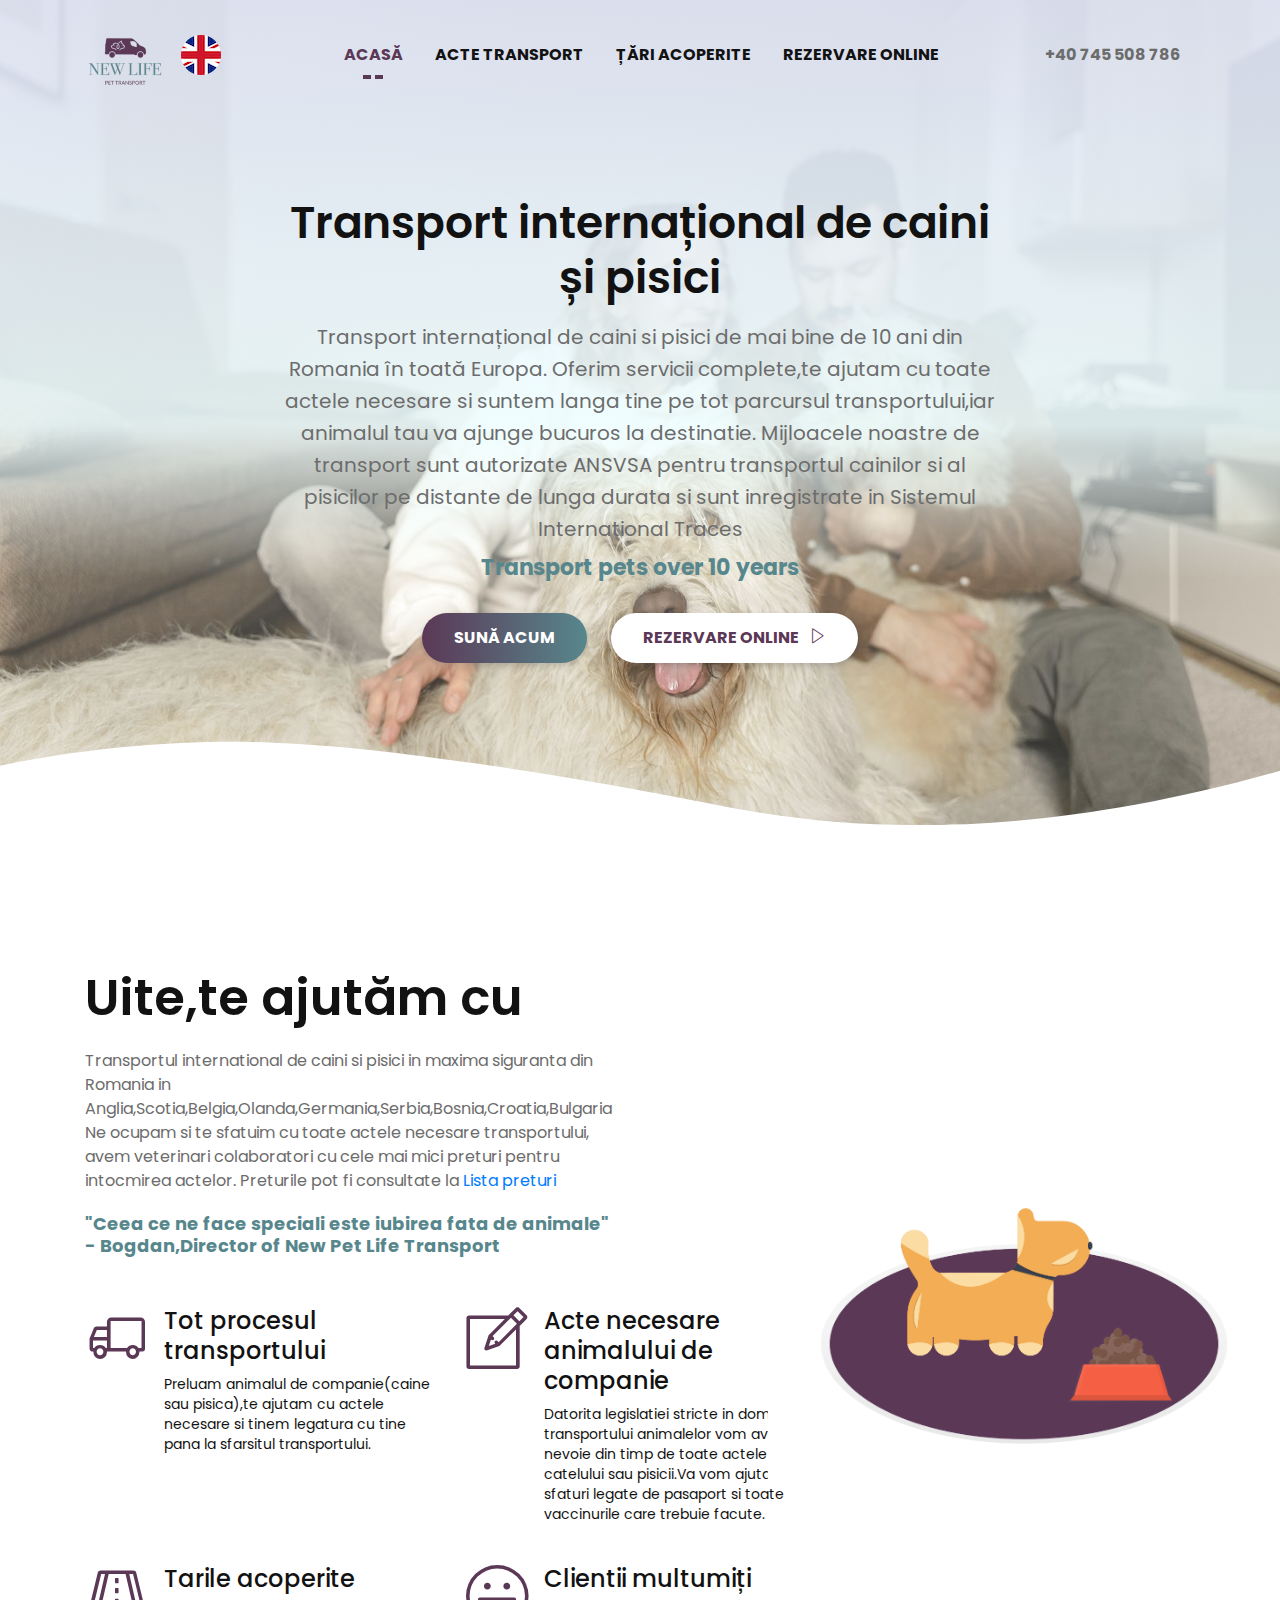
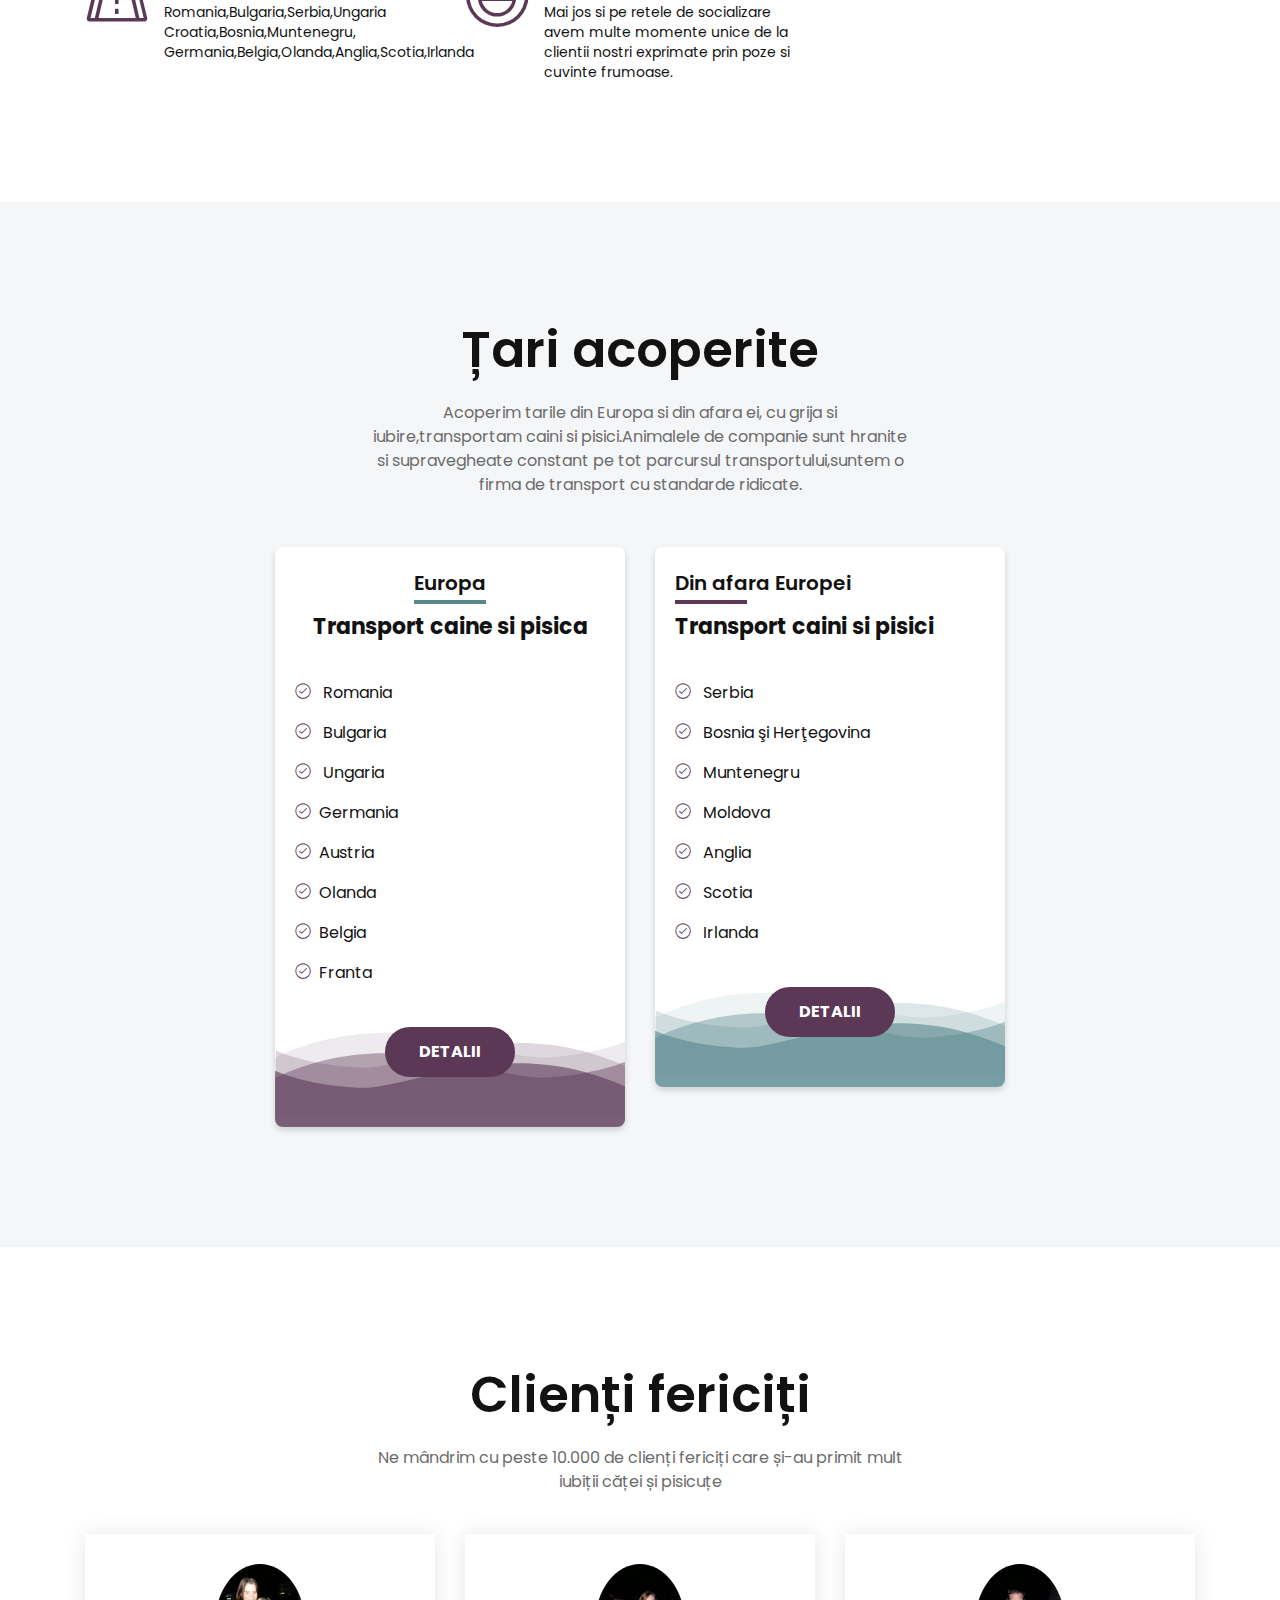
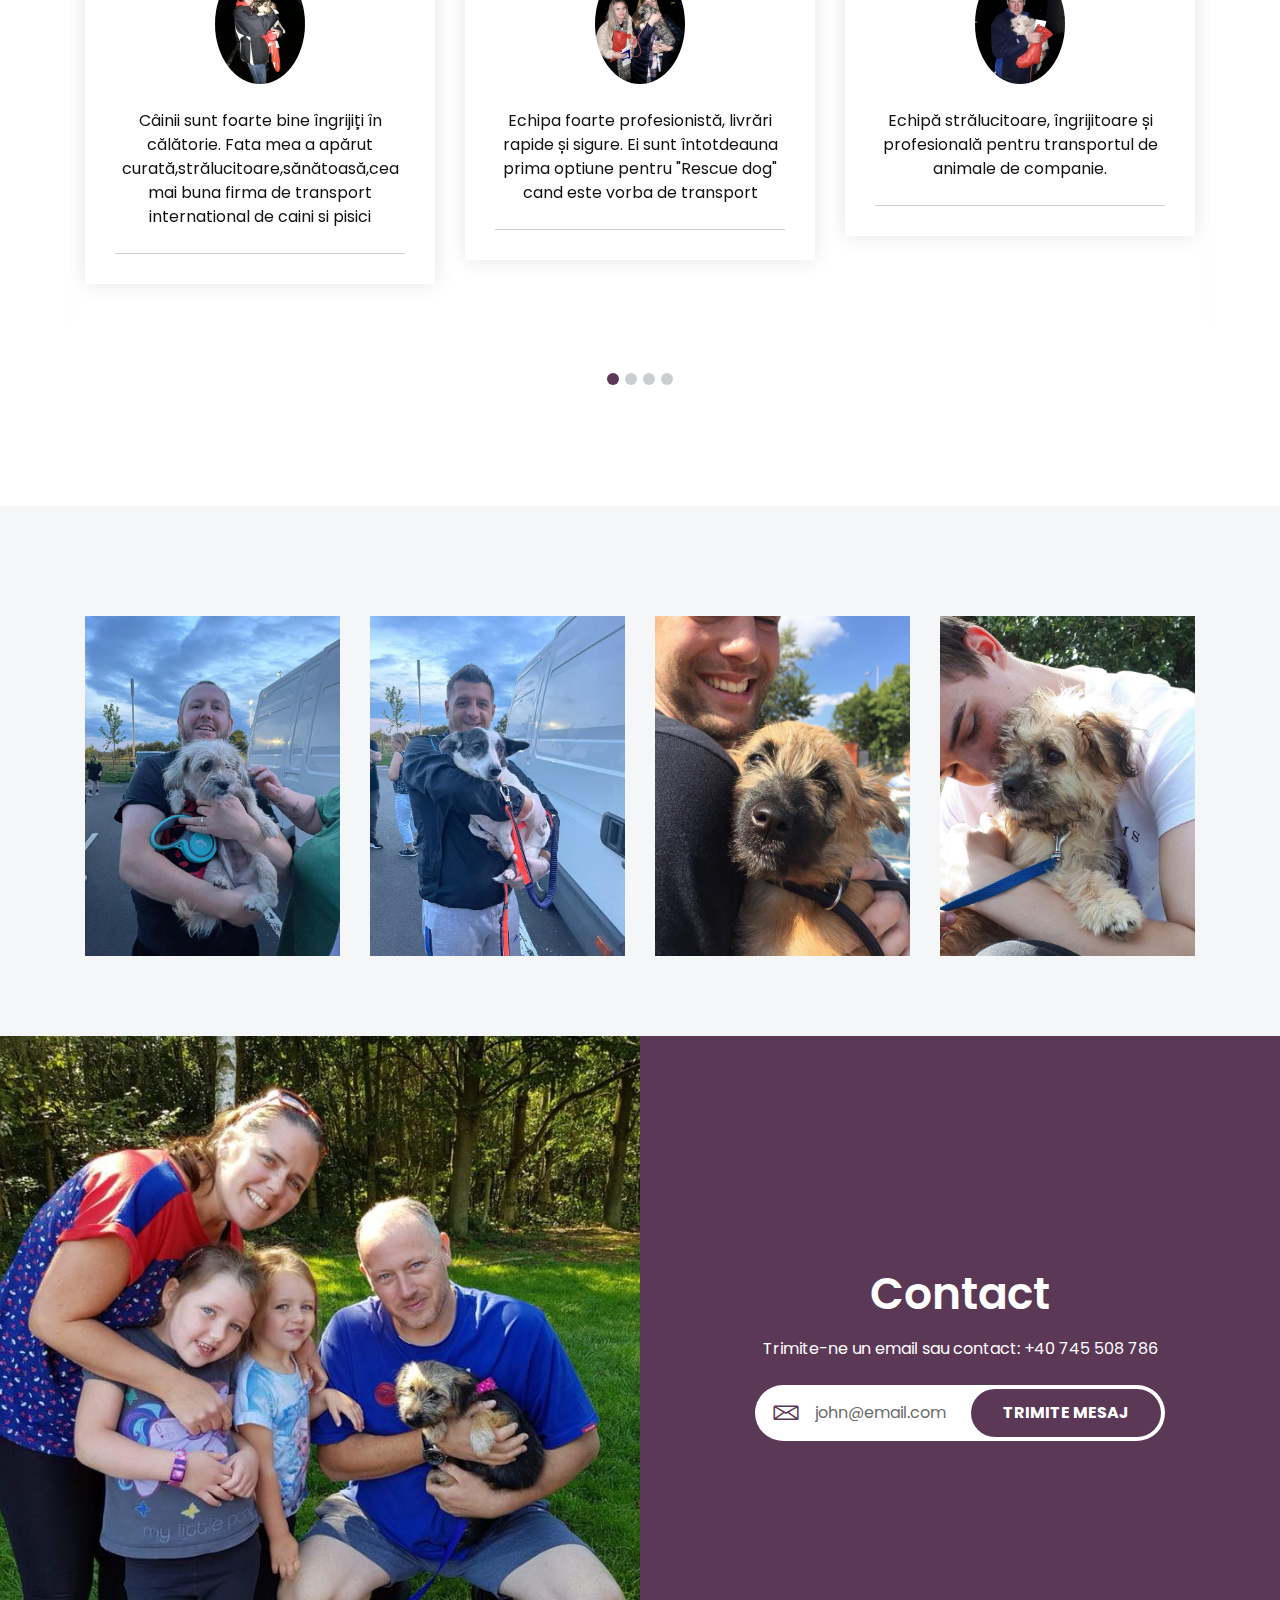
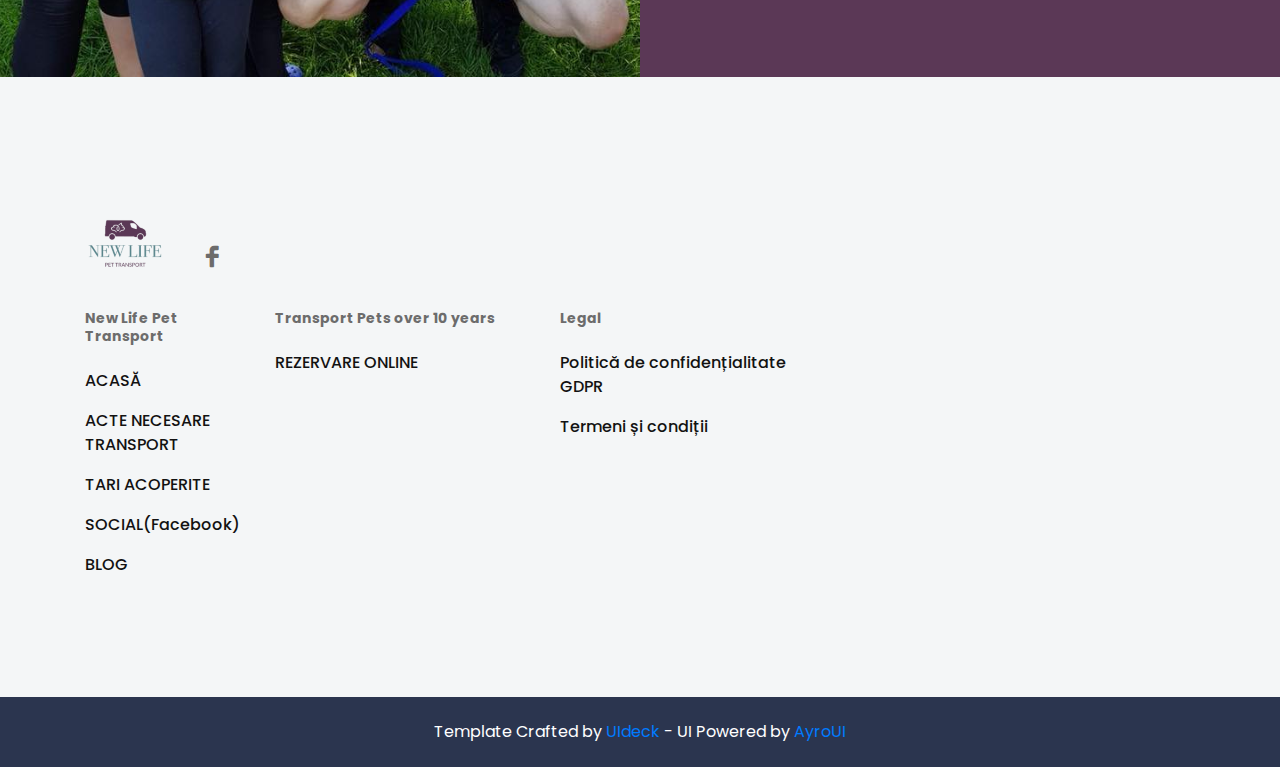
==== commit 3d381ab4: "last changes" ====
--- a/index.html
+++ b/index.html
@@ -1,7 +1,16 @@
 <!doctype html>
-<html lang="en">
+<html lang="ro">
 
 <head>
+<!-- Global site tag (gtag.js) - Google Analytics -->
+<script async src="https://www.googletagmanager.com/gtag/js?id=UA-163969027-2"></script>
+<script>
+  window.dataLayer = window.dataLayer || [];
+  function gtag(){dataLayer.push(arguments);}
+  gtag('js', new Date());
+
+  gtag('config', 'UA-163969027-2');
+</script>
 
     <!--====== Required meta tags ======-->
     <meta charset="utf-8">
@@ -114,7 +123,7 @@
                         <div class="header-content text-center">
                             <h1 class="header-title">Transport internațional de caini și pisici</h1>
                             <p class="text">Transport internațional de caini si pisici de mai bine de 10 ani din Romania în toată Europa. Oferim servicii complete,te ajutam cu toate actele necesare si suntem langa tine pe tot parcursul transportului,iar animalul tau va ajunge bucuros la destinatie. Mijloacele noastre de transport sunt autorizate ANSVSA pentru transportul cainilor si al pisicilor pe distante de lunga durata si sunt inregistrate in Sistemul International Traces</p>
-                            <h4 href="https://newlifepettransport.com/"  style="color: #57878c;margin-top: 10px;"> Transport pets over 10 years</h4>
+                            <h4><a href="https://newlifepettransport.com/"  style="color: #57878c;margin-top: 10px;">Transport pets over 10 years</a> </h4>
                             <ul class="header-btn rounded-buttons">
                                 <li><a class="main-btn rounded-three" href="tel:+40745508786">SUNĂ ACUM</a></li>
                                 <li><a class="main-btn rounded-four" href="rezervare-online.html">REZERVARE ONLINE <i class="lni-play"></i></a></li>
@@ -251,7 +260,7 @@
                        
                         <div class="pricing-header">
                             <h5 class="sub-title">Din afara Europei</h5>
-                            <h4 style="margin-top: 10px;">Transport caine si pisica </h4>
+                            <h4 style="margin-top: 10px;">Transport caini si pisici </h4>
                         </div>
                         <div class="pricing-list">
                             <ul>
@@ -420,7 +429,7 @@
                     <div class="col-lg-12">
                         <div class="footer-logo-support d-md-flex align-items-end justify-content-between">
                             <div class="footer-logo d-flex align-items-end">
-                                <a class="mt-30" href="index.html"><img src="assets/images/logo-pet.png" alt="Logo"></a>
+                                <a class="mt-30" href="index.html"><img src="assets/images/logo-pet.png" alt="New Life Pet Transport international transport"></a>
 
                                 <ul class="social mt-30">
                                     <li><a href="https://www.facebook.com/pets.transport.9/reviews"><i class="lni-facebook-filled"></i></a></li>
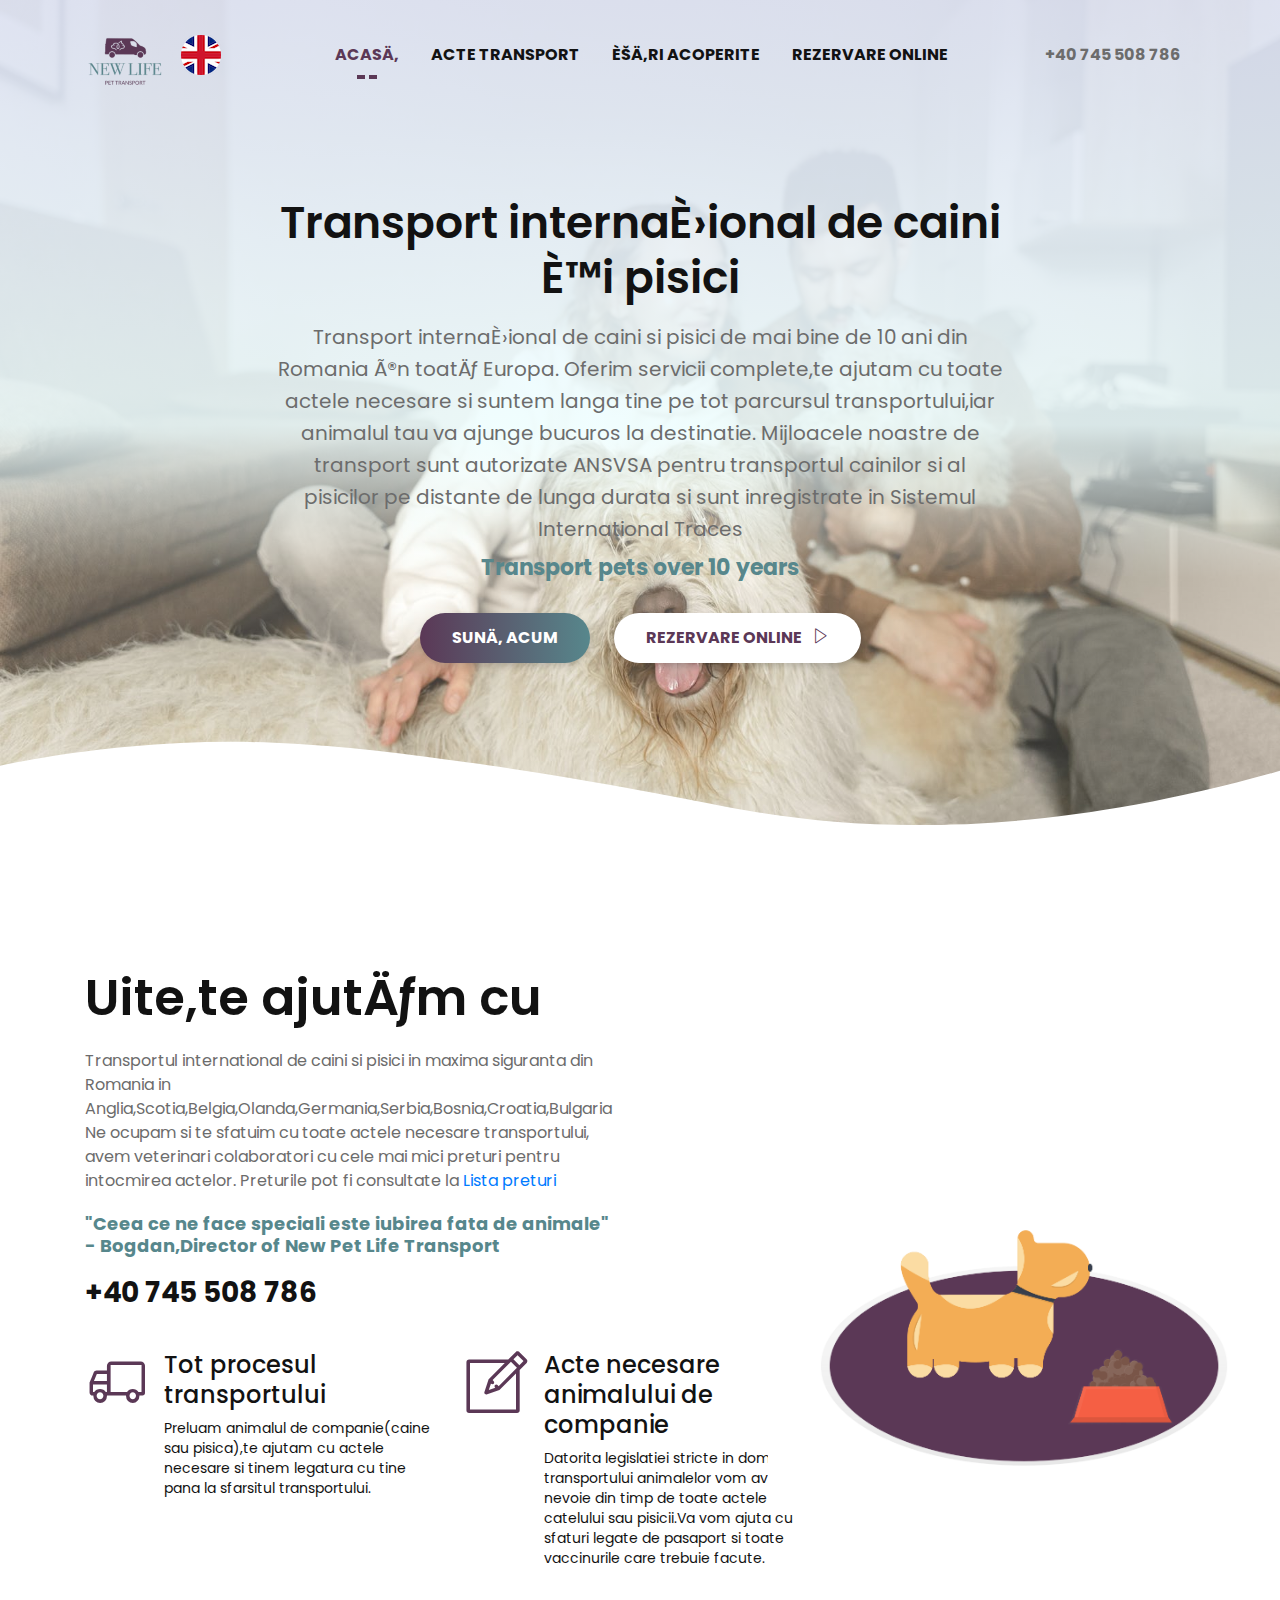
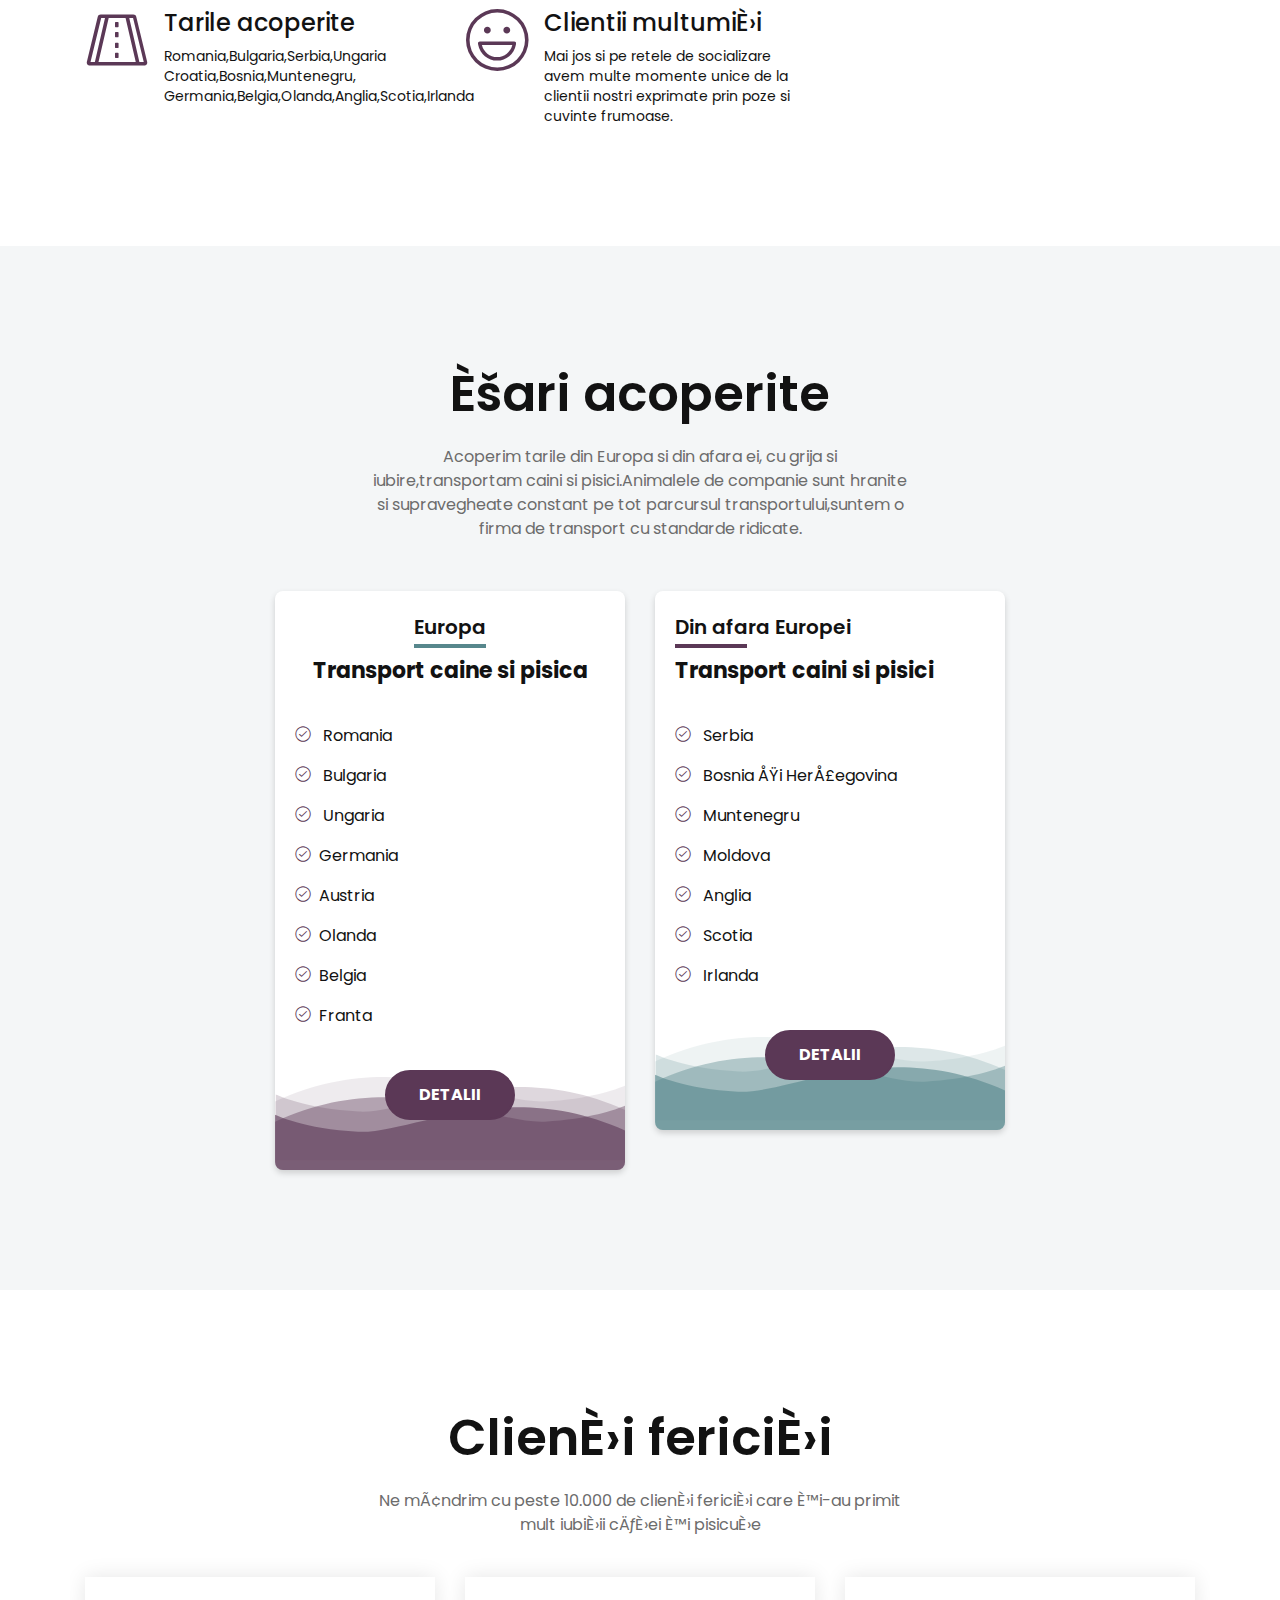
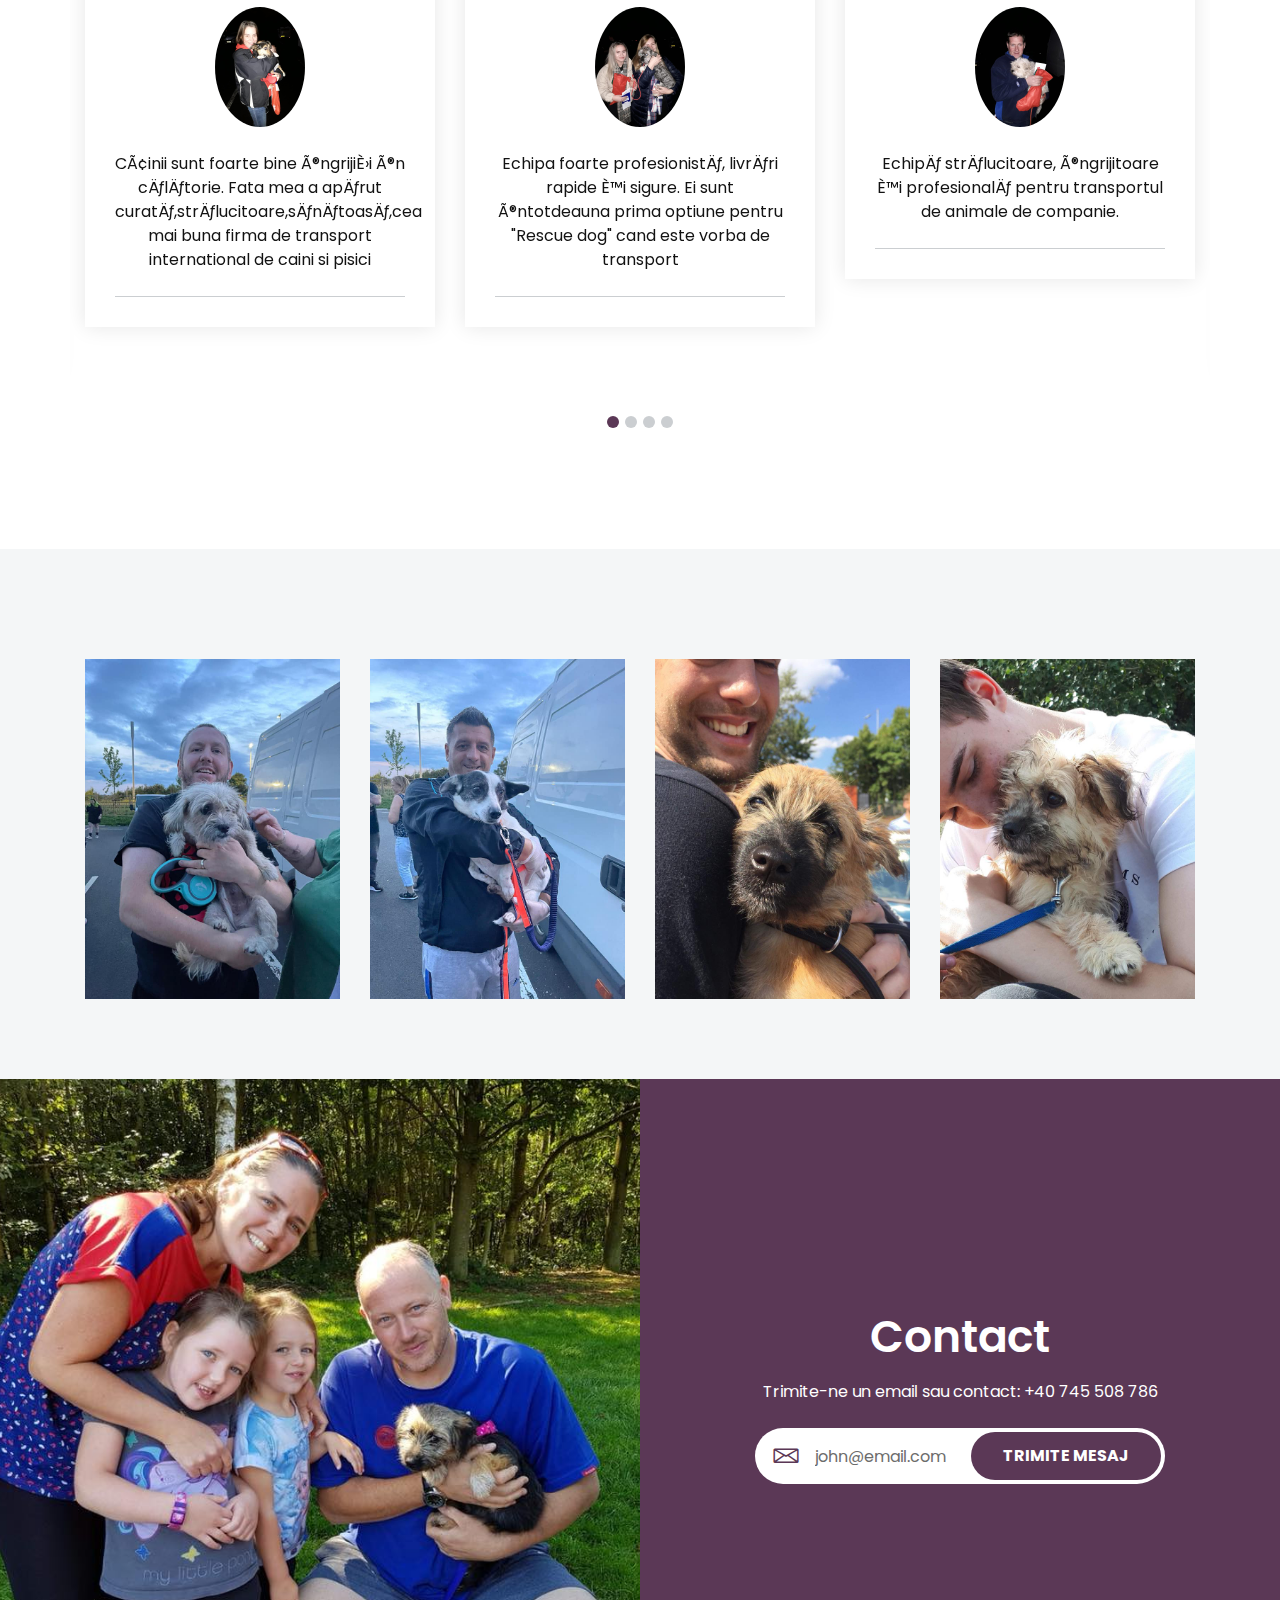
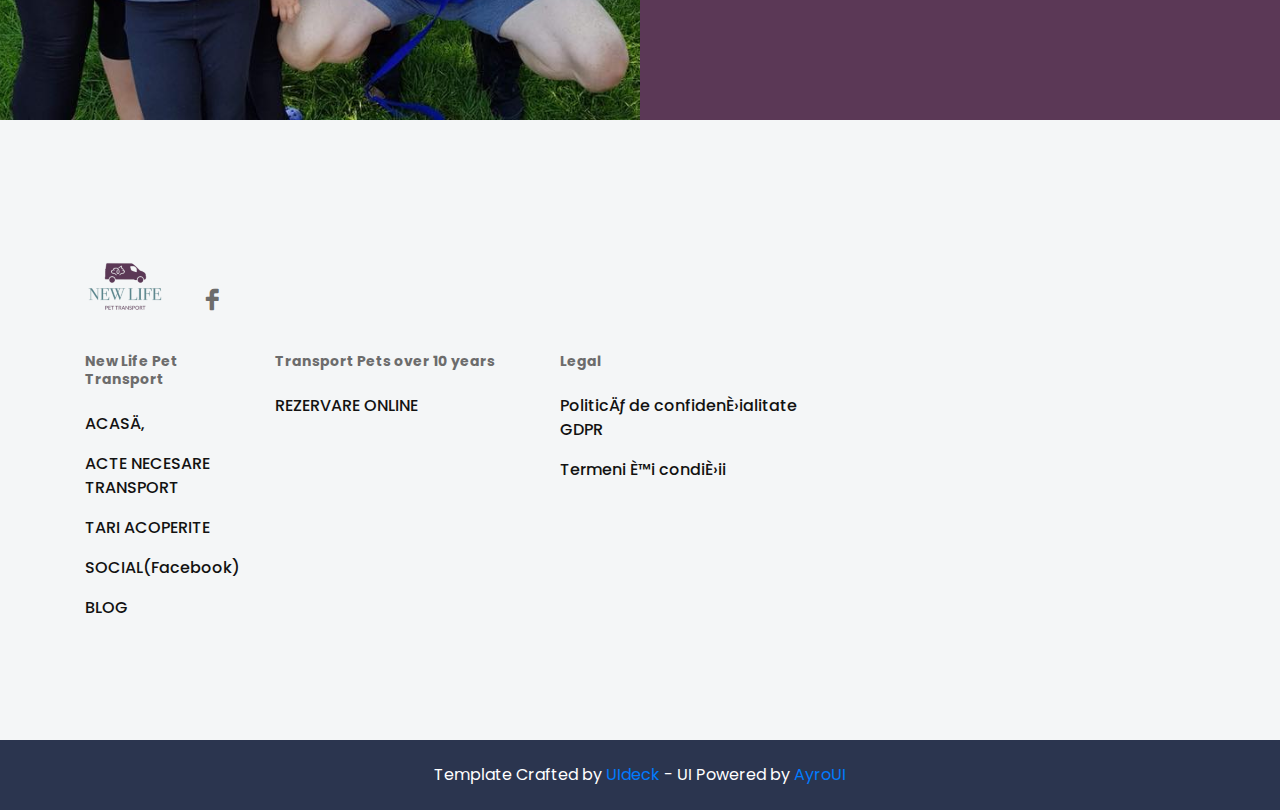
==== commit 38d7cd8e: "big changes" ====
--- a/index.html
+++ b/index.html
@@ -12,12 +12,31 @@
   gtag('config', 'UA-163969027-2');
 </script>
 
+<meta name="facebook-domain-verification" content="n2afpp2n3x3nru15elbww31roec9bc" />
+<!-- Facebook Pixel Code -->
+<script>
+  !function(f,b,e,v,n,t,s)
+  {if(f.fbq)return;n=f.fbq=function(){n.callMethod?
+  n.callMethod.apply(n,arguments):n.queue.push(arguments)};
+  if(!f._fbq)f._fbq=n;n.push=n;n.loaded=!0;n.version='2.0';
+  n.queue=[];t=b.createElement(e);t.async=!0;
+  t.src=v;s=b.getElementsByTagName(e)[0];
+  s.parentNode.insertBefore(t,s)}(window, document,'script',
+  'https://connect.facebook.net/en_US/fbevents.js');
+  fbq('init', '3112748502344003');
+  fbq('track', 'PageView');
+</script>
+<noscript><img height="1" width="1" style="display:none"
+  src="https://www.facebook.com/tr?id=3112748502344003&ev=PageView&noscript=1"
+/></noscript>
+<!-- End Facebook Pixel Code -->
+
     <!--====== Required meta tags ======-->
     <meta charset="utf-8">
     <meta http-equiv="x-ua-compatible" content="ie=edge">
     <!-- SEO Meta Tags -->
     <meta name="description"
-      content="Transport international de caini si pisici din Romania in Anglia,Franta,Germania,Olanda,Belgia. Animalul de companie tau va ajunge bucuros si in siguranta ">
+      content="Transport international de caini si pisici din Romania in Anglia,Franta,Germania,Olanda,Belgia. De peste 10 ani ne ocupam cu transportul cateilor si al pisicilor si oferim cele mai bune conditii ">
     <meta name="application-name" content="Transport caini si pisici Romania,Anglia,Germania,Olanda,Belgia">
     <meta name="keywords"
     content="transport caini si pisici,New Life Pet Transport,transport caini Romania Anglia,transport pisici Romania Anglia,transport caini Romania Europa,transport animale de companie,transport caini Romania Germania,transport caini si pisici Olanda,transport caini si pisici Belgia ">
@@ -30,7 +49,12 @@
     <meta property="fb:title" content="Transport caini si pisici Romania,Anglia,Germania,Olanda,Belgia">
     <meta property="fb:description"
       content="Transport caini si pisici Romania,Anglia,Germania,Olanda,Belgia">
-
+ <meta property="fb:image" content="https://newlifepettransport.com/">
+  <meta property="fb:url" content="https://newlifepettransport.com/">
+  <meta property="fb:type" content="website" />
+  <meta property="fb:page_id" content="100057526867811" />
+  <!-- description shown in the actual shared post -->
+  <meta property="og:image" content="https://newlifepettransport.com/assets/images/newlifept-brand.jpeg">
     <meta property="og:url" content="https://newlifepettransport.com/" /> <!-- where do you want your post to link to -->
     <meta property="og:type" content="website" />
   
@@ -151,6 +175,7 @@
                         <p class="text">Transportul international de caini si pisici in maxima siguranta din Romania in Anglia,Scotia,Belgia,Olanda,Germania,Serbia,Bosnia,Croatia,Bulgaria<br>Ne ocupam si te sfatuim cu toate actele necesare transportului, avem veterinari colaboratori cu cele mai mici preturi pentru intocmirea actelor. Preturile pot fi consultate la <a href="preturi-veterinar.html">Lista preturi</a></p>
                         <h5 style="color: #57878c;margin-top: 20px;">"Ceea ce ne face speciali este iubirea fata de animale" <br>- Bogdan,Director of New Pet Life Transport</p>
                     </div> <!-- section title -->
+                    <h3 style="margin-top:10px;">+40 745 508 786</h3>
                 </div>
             </div> <!-- row -->
             <div class="row">
